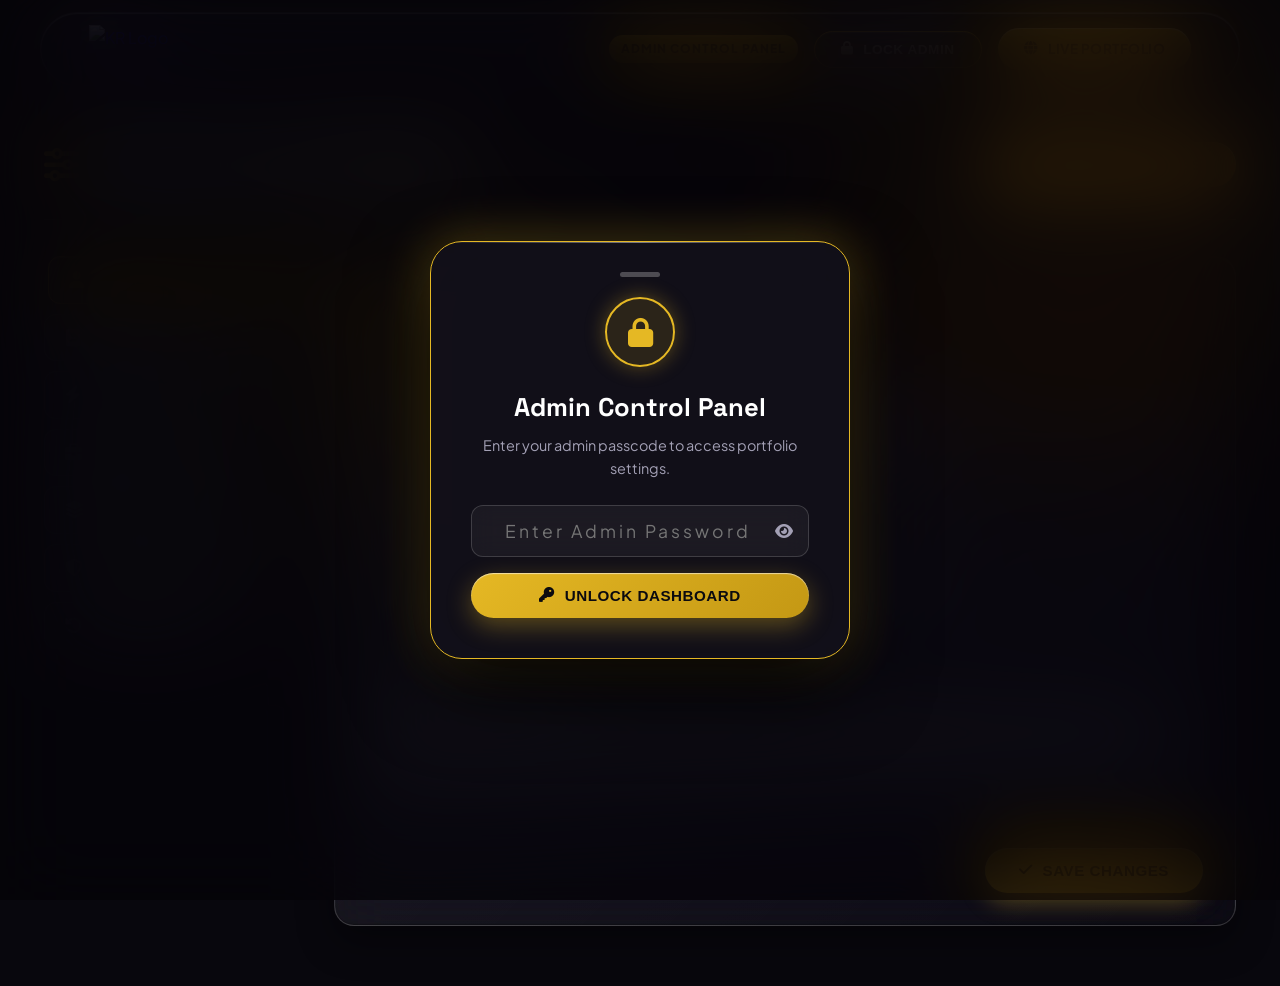
==== admin.html @ 5e641eec "Add files via upload" ====
<!DOCTYPE html>
<html lang="en">
<head>
    <meta charset="UTF-8">
    <meta name="viewport" content="width=device-width, initial-scale=1.0">
    <title>Admin Dashboard | Karthick Raja Portfolio Control Panel</title>
    
    <!-- Google Fonts -->
    <link rel="preconnect" href="https://fonts.googleapis.com">
    <link rel="preconnect" href="https://fonts.gstatic.com" crossorigin>
    <link href="https://fonts.googleapis.com/css2?family=Plus+Jakarta+Sans:wght@300;400;500;600;700;800&family=Space+Grotesk:wght@500;700&display=swap" rel="stylesheet">
    
    <!-- FontAwesome Icons -->
    <link rel="stylesheet" href="https://cdnjs.cloudflare.com/ajax/libs/font-awesome/6.5.1/css/all.min.css">
    
    <!-- Custom CSS -->
    <link rel="stylesheet" href="styles.css">
    <style>
        /* Admin Specific Styling Extensions */
        .admin-body {
            background-color: #08070d;
            padding-top: 100px;
            padding-bottom: 60px;
        }

        .admin-header {
            display: flex;
            align-items: center;
            justify-content: space-between;
            margin-bottom: 36px;
            padding-bottom: 20px;
            border-bottom: var(--glass-border);
        }

        .admin-title-box {
            display: flex;
            align-items: center;
            gap: 16px;
        }

        .admin-badge {
            background: var(--gold-primary);
            color: var(--text-dark);
            font-weight: 800;
            padding: 4px 12px;
            border-radius: var(--radius-pill);
            font-size: 0.75rem;
            letter-spacing: 1px;
        }

        .admin-layout {
            display: grid;
            grid-template-columns: 260px 1fr;
            gap: 30px;
        }

        /* Sidebar Navigation Tabs */
        .admin-tabs {
            display: flex;
            flex-direction: column;
            gap: 10px;
        }

        .tab-btn {
            display: flex;
            align-items: center;
            gap: 14px;
            padding: 14px 20px;
            background: rgba(255, 255, 255, 0.03);
            border: var(--glass-border);
            border-radius: var(--radius-sm);
            color: var(--text-muted);
            font-weight: 600;
            font-size: 0.95rem;
            cursor: pointer;
            text-align: left;
            transition: var(--spring-transition);
        }

        .tab-btn:hover, .tab-btn.active {
            background: rgba(229, 184, 36, 0.15);
            color: var(--gold-primary);
            border-color: var(--gold-primary);
            transform: translateX(4px);
            box-shadow: inset 0 1px 1px rgba(255, 255, 255, 0.3);
        }

        .tab-btn i {
            font-size: 1.1rem;
            width: 20px;
        }

        /* Content Panel Forms */
        .tab-content {
            display: none;
            padding: 32px;
        }

        .tab-content.active {
            display: block;
            animation: fadeIn 0.4s ease;
        }

        @keyframes fadeIn {
            from { opacity: 0; transform: translateY(10px); }
            to { opacity: 1; transform: translateY(0); }
        }

        .panel-heading {
            font-family: var(--font-heading);
            font-size: 1.5rem;
            font-weight: 800;
            margin-bottom: 24px;
            color: #fff;
            display: flex;
            align-items: center;
            gap: 12px;
            padding-bottom: 12px;
            border-bottom: 1px solid rgba(255, 255, 255, 0.08);
        }

        .form-row {
            display: grid;
            grid-template-columns: repeat(2, 1fr);
            gap: 20px;
            margin-bottom: 20px;
        }

        .form-row.single {
            grid-template-columns: 1fr;
        }

        .admin-save-bar {
            margin-top: 30px;
            padding-top: 20px;
            border-top: 1px solid rgba(255, 255, 255, 0.08);
            display: flex;
            justify-content: flex-end;
            gap: 16px;
        }

        .toast-notify {
            position: fixed;
            bottom: 30px;
            right: 30px;
            background: var(--gold-primary);
            color: var(--text-dark);
            font-weight: 800;
            padding: 16px 28px;
            border-radius: var(--radius-pill);
            box-shadow: 0 10px 30px rgba(229, 184, 36, 0.5);
            display: flex;
            align-items: center;
            gap: 10px;
            transform: translateY(100px);
            opacity: 0;
            transition: var(--spring-transition);
            z-index: 3000;
        }

        .toast-notify.show {
            transform: translateY(0);
            opacity: 1;
        }

        /* Project / Skill Item Rows */
        .item-card {
            background: rgba(255, 255, 255, 0.02);
            border: 1px solid rgba(255, 255, 255, 0.08);
            border-radius: var(--radius-sm);
            padding: 20px;
            margin-bottom: 16px;
            position: relative;
        }

        .item-delete-btn {
            position: absolute;
            top: 16px;
            right: 16px;
            background: rgba(239, 68, 68, 0.15);
            color: #ef4444;
            border: 1px solid #ef4444;
            border-radius: 50%;
            width: 32px;
            height: 32px;
            cursor: pointer;
            display: flex;
            align-items: center;
            justify-content: center;
            transition: var(--smooth-transition);
        }

        .item-delete-btn:hover {
            background: #ef4444;
            color: #fff;
        }
    </style>
</head>
<body class="admin-body">

    <!-- Password Lock Screen Overlay -->
    <div class="modal-overlay active" id="admin-lock-overlay" style="z-index: 9999; backdrop-filter: blur(40px) saturate(220%);">
        <div class="modal-card glass-card" style="max-width: 420px; text-align: center; border: 1.5px solid var(--gold-primary); box-shadow: 0 30px 80px rgba(0,0,0,0.9), 0 0 50px var(--gold-glow);">
            <div class="ios-modal-handle"></div>
            <div style="width: 70px; height: 70px; background: rgba(229, 184, 36, 0.12); border: 2px solid var(--gold-primary); border-radius: 50%; display: flex; align-items: center; justify-content: center; margin: 0 auto 20px; color: var(--gold-primary); font-size: 1.8rem; box-shadow: 0 0 20px var(--gold-glow);">
                <i class="fa-solid fa-lock"></i>
            </div>
            <h2 style="font-family: var(--font-heading); font-size: 1.6rem; font-weight: 800; color: #fff; margin-bottom: 6px;">Admin Control Panel</h2>
            <p style="color: var(--text-muted); font-size: 0.9rem; margin-bottom: 24px;">Enter your admin passcode to access portfolio settings.</p>
            
            <form onsubmit="handleAdminLogin(event)" style="display: flex; flex-direction: column; gap: 16px;">
                <div class="form-group" style="position: relative;">
                    <input type="password" id="admin-pass-input" required placeholder="Enter Admin Password" style="padding-right: 45px; text-align: center; letter-spacing: 3px; font-size: 1.1rem;">
                    <i class="fa-solid fa-eye" id="toggle-pass-eye" onclick="togglePassVisibility()" style="position: absolute; right: 16px; top: 50%; transform: translateY(-50%); color: var(--text-muted); cursor: pointer;"></i>
                </div>
                <button type="submit" class="btn btn-gold btn-full"><i class="fa-solid fa-key"></i> Unlock Dashboard</button>
            </form>
            <div id="login-error-msg" style="color: #ef4444; font-size: 0.85rem; font-weight: 700; margin-top: 14px; display: none;">
                <i class="fa-solid fa-triangle-exclamation"></i> Incorrect password. Authentication failed.
            </div>
        </div>
    </div>

    <!-- Fluid Background -->
    <div class="liquid-bg">
        <div class="liquid-blob blob-1"></div>
        <div class="liquid-blob blob-gold"></div>
    </div>

    <!-- Admin Top Navbar -->
    <header class="navbar" style="top: 12px;">
        <div class="container nav-container">
            <a href="index.html" class="brand-logo">
                <img src="assets/logo.png" alt="KR Logo" class="brand-logo-img">
            </a>
            <div style="display:flex; gap:16px; align-items:center;">
                <span class="admin-badge">ADMIN CONTROL PANEL</span>
                <button class="btn btn-outline btn-header" onclick="lockAdminSession()"><i class="fa-solid fa-lock"></i> Lock Admin</button>
                <a href="index.html" class="btn btn-gold btn-header"><i class="fa-solid fa-globe"></i> Live Portfolio</a>
            </div>
        </div>
    </header>

    <div class="container" style="margin-top: 30px;">
        <div class="admin-header">
            <div class="admin-title-box">
                <i class="fa-solid fa-sliders text-gold" style="font-size: 2.2rem;"></i>
                <div>
                    <h1 style="font-family:var(--font-heading); font-size:1.8rem; font-weight:800;">Portfolio Content Manager</h1>
                    <p style="color:var(--text-muted); font-size:0.9rem;">Update your name, bio, contact, skills, portfolio projects, and security passcode.</p>
                </div>
            </div>
            <button class="btn btn-gold" onclick="saveAllAdminData()"><i class="fa-solid fa-floppy-disk"></i> Save All Changes</button>
        </div>

        <div class="admin-layout">
            <!-- Sidebar Navigation Tabs -->
            <div class="admin-tabs">
                <button class="tab-btn active" onclick="switchTab('tab-hero')"><i class="fa-solid fa-user"></i> Hero & Bio</button>
                <button class="tab-btn" onclick="switchTab('tab-contact')"><i class="fa-solid fa-address-book"></i> Contact & Socials</button>
                <button class="tab-btn" onclick="switchTab('tab-skills')"><i class="fa-solid fa-bolt"></i> Skills & Tools</button>
                <button class="tab-btn" onclick="switchTab('tab-projects')"><i class="fa-solid fa-briefcase"></i> Portfolio Projects</button>
                <button class="tab-btn" onclick="switchTab('tab-services')"><i class="fa-solid fa-layer-group"></i> Services & Reviews</button>
                <button class="tab-btn" onclick="switchTab('tab-security')"><i class="fa-solid fa-shield-halved"></i> Password & Security</button>
                <button class="tab-btn" onclick="resetToDefaults()"><i class="fa-solid fa-rotate-left"></i> Reset Defaults</button>
            </div>

            <!-- Main Form Panels -->
            <div class="admin-panels">
                
                <!-- TAB 1: HERO & BIO -->
                <div class="tab-content glass-card active" id="tab-hero">
                    <h2 class="panel-heading"><i class="fa-solid fa-user text-gold"></i> Hero Section & Profile Bio</h2>
                    
                    <div class="form-row">
                        <div class="form-group">
                            <label>Greeting Text</label>
                            <input type="text" id="admin-greeting" value="Hi I am">
                        </div>
                        <div class="form-group">
                            <label>Full Name</label>
                            <input type="text" id="admin-name" value="KARTHICK RAJA">
                        </div>
                    </div>

                    <div class="form-row">
                        <div class="form-group">
                            <label>Professional Subtitle / Role</label>
                            <input type="text" id="admin-role" value="UI & GRAPHIC DESIGNER">
                        </div>
                        <div class="form-group">
                            <label>Years of Experience</label>
                            <input type="number" id="admin-exp" value="5">
                        </div>
                    </div>

                    <div class="form-row">
                        <div class="form-group">
                            <label>Projects Completed</label>
                            <input type="number" id="admin-projects-count" value="20">
                        </div>
                        <div class="form-group">
                            <label>Happy Clients Count</label>
                            <input type="number" id="admin-clients-count" value="30">
                        </div>
                    </div>

                    <div class="form-row single">
                        <div class="form-group">
                            <label>Profile Bio / About Summary</label>
                            <textarea id="admin-bio" rows="4">UX designers are responsible for the overall user experience of a website or app. As a UI/UX designer, my job involves understanding the needs of both the business and the user and finding a balance between the two. I work closely with development teams to ensure designs are implemented correctly.</textarea>
                        </div>
                    </div>

                    <div class="admin-save-bar">
                        <button class="btn btn-gold" onclick="saveAllAdminData()"><i class="fa-solid fa-check"></i> Save Changes</button>
                    </div>
                </div>

                <!-- TAB 2: CONTACT & SOCIALS -->
                <div class="tab-content glass-card" id="tab-contact">
                    <h2 class="panel-heading"><i class="fa-solid fa-address-book text-gold"></i> Contact Details & Social Links</h2>
                    
                    <div class="form-row">
                        <div class="form-group">
                            <label>Phone Number</label>
                            <input type="text" id="admin-phone" value="+91 9994667382">
                        </div>
                        <div class="form-group">
                            <label>Email Address</label>
                            <input type="email" id="admin-email" value="karthick.designer8@gmail.com">
                        </div>
                    </div>

                    <div class="form-row single">
                        <div class="form-group">
                            <label>Address & Location</label>
                            <input type="text" id="admin-address" value="6/22 Sindhu Nagar, Kuniyamuthur, Coimbatore">
                        </div>
                    </div>

                    <div class="form-row">
                        <div class="form-group">
                            <label>Behance Portfolio URL</label>
                            <input type="text" id="admin-behance" value="https://www.behance.net/skarthickr672d">
                        </div>
                        <div class="form-group">
                            <label>LinkedIn URL</label>
                            <input type="text" id="admin-linkedin" value="https://linkedin.com">
                        </div>
                    </div>

                    <div class="form-row">
                        <div class="form-group">
                            <label>Instagram URL</label>
                            <input type="text" id="admin-instagram" value="https://instagram.com">
                        </div>
                        <div class="form-group">
                            <label>Dribbble URL</label>
                            <input type="text" id="admin-dribbble" value="https://dribbble.com">
                        </div>
                    </div>

                    <div class="admin-save-bar">
                        <button class="btn btn-gold" onclick="saveAllAdminData()"><i class="fa-solid fa-check"></i> Save Changes</button>
                    </div>
                </div>

                <!-- TAB 3: SKILLS & TOOLS -->
                <div class="tab-content glass-card" id="tab-skills">
                    <h2 class="panel-heading"><i class="fa-solid fa-bolt text-gold"></i> Design Tools & Skill Ratings</h2>
                    
                    <div id="skills-list-container">
                        <!-- Dynamically populated skills -->
                    </div>

                    <button class="btn btn-outline" onclick="addSkillItem()"><i class="fa-solid fa-plus"></i> Add New Skill</button>

                    <div class="admin-save-bar">
                        <button class="btn btn-gold" onclick="saveAllAdminData()"><i class="fa-solid fa-check"></i> Save Changes</button>
                    </div>
                </div>

                <!-- TAB 4: PORTFOLIO PROJECTS -->
                <div class="tab-content glass-card" id="tab-projects">
                    <h2 class="panel-heading"><i class="fa-solid fa-briefcase text-gold"></i> Portfolio Showcase Projects</h2>
                    
                    <div id="projects-list-container">
                        <!-- Dynamically populated projects -->
                    </div>

                    <button class="btn btn-outline" onclick="addProjectItem()"><i class="fa-solid fa-plus"></i> Add New Project</button>

                    <div class="admin-save-bar">
                        <button class="btn btn-gold" onclick="saveAllAdminData()"><i class="fa-solid fa-check"></i> Save Changes</button>
                    </div>
                </div>

                <!-- TAB 5: SERVICES & REVIEWS -->
                <div class="tab-content glass-card" id="tab-services">
                    <h2 class="panel-heading"><i class="fa-solid fa-layer-group text-gold"></i> Services & Client Testimonials</h2>
                    
                    <h3 style="font-family:var(--font-heading); font-size:1.1rem; color:var(--gold-primary); margin-bottom:16px;">Core Services Offered</h3>
                    <div id="services-list-container">
                        <!-- Dynamically populated services -->
                    </div>

                    <div class="admin-save-bar">
                        <button class="btn btn-gold" onclick="saveAllAdminData()"><i class="fa-solid fa-check"></i> Save Changes</button>
                    </div>
                </div>

                <!-- TAB 6: SECURITY & PASSWORD -->
                <div class="tab-content glass-card" id="tab-security">
                    <h2 class="panel-heading"><i class="fa-solid fa-shield-halved text-gold"></i> Change Admin Password</h2>
                    
                    <div class="form-row">
                        <div class="form-group">
                            <label>Current Password</label>
                            <input type="password" id="change-pass-current" placeholder="Current Password">
                        </div>
                        <div class="form-group">
                            <label>New Admin Password</label>
                            <input type="password" id="change-pass-new" placeholder="Enter New Password">
                        </div>
                    </div>

                    <div class="form-row single">
                        <div class="form-group">
                            <label>Confirm New Password</label>
                            <input type="password" id="change-pass-confirm" placeholder="Confirm New Password">
                        </div>
                    </div>

                    <div class="admin-save-bar">
                        <button class="btn btn-gold" onclick="handlePasswordChange()"><i class="fa-solid fa-key"></i> Update Admin Password</button>
                    </div>
                </div>

            </div>
        </div>
    </div>

    <!-- Save Notification Toast -->
    <div class="toast-notify" id="toast">
        <i class="fa-solid fa-circle-check" style="font-size:1.3rem;"></i>
        <span id="toast-text">Portfolio updated successfully!</span>
    </div>

    <!-- Admin JavaScript Logic -->
    <script src="script.js"></script>
    <script>
        // SHA-256 Hash of default password "karthickraja@123"
        const DEFAULT_PASS_HASH = '76b32983ebc5779bb890b12edc0e465624405911c3b36e2e69940e99e1fd6286';

        document.addEventListener('DOMContentLoaded', () => {
            checkAdminAuth();
            loadAdminValues();
        });

        /* SHA-256 Cryptographic Hash Helper */
        async function sha256(message) {
            const msgBuffer = new TextEncoder().encode(message);
            const hashBuffer = await crypto.subtle.digest('SHA-256', msgBuffer);
            const hashArray = Array.from(new Uint8Array(hashBuffer));
            return hashArray.map(b => b.toString(16).padStart(2, '0')).join('');
        }

        /* Password Auth Session Handler */
        function checkAdminAuth() {
            const isAuth = sessionStorage.getItem('admin_authenticated');
            const overlay = document.getElementById('admin-lock-overlay');
            if (isAuth === 'true') {
                overlay.style.display = 'none';
                overlay.classList.remove('active');
            } else {
                overlay.style.display = 'flex';
                overlay.classList.add('active');
            }
        }

        async function handleAdminLogin(event) {
            event.preventDefault();
            const inputPass = document.getElementById('admin-pass-input').value;
            const inputHash = await sha256(inputPass);
            const savedHash = localStorage.getItem('karthick_admin_password_hash') || DEFAULT_PASS_HASH;
            const errorMsg = document.getElementById('login-error-msg');

            if (inputHash === savedHash) {
                sessionStorage.setItem('admin_authenticated', 'true');
                errorMsg.style.display = 'none';
                checkAdminAuth();
                showToast('Welcome Karthick! Encrypted Admin Control Unlocked.');
            } else {
                errorMsg.style.display = 'block';
                const card = document.querySelector('#admin-lock-overlay .modal-card');
                card.style.animation = 'shake 0.4s ease';
                setTimeout(() => card.style.animation = '', 400);
            }
        }

        function togglePassVisibility() {
            const passInput = document.getElementById('admin-pass-input');
            const eyeIcon = document.getElementById('toggle-pass-eye');
            if (passInput.type === 'password') {
                passInput.type = 'text';
                eyeIcon.className = 'fa-solid fa-eye-slash';
            } else {
                passInput.type = 'password';
                eyeIcon.className = 'fa-solid fa-eye';
            }
        }

        function lockAdminSession() {
            sessionStorage.removeItem('admin_authenticated');
            document.getElementById('admin-pass-input').value = '';
            checkAdminAuth();
            showToast('Admin Panel locked.');
        }

        async function handlePasswordChange() {
            const current = document.getElementById('change-pass-current').value;
            const newPass = document.getElementById('change-pass-new').value;
            const confirmPass = document.getElementById('change-pass-confirm').value;

            const currentHash = await sha256(current);
            const savedHash = localStorage.getItem('karthick_admin_password_hash') || DEFAULT_PASS_HASH;

            if (currentHash !== savedHash) {
                alert('Current password is incorrect.');
                return;
            }
            if (newPass.length < 4) {
                alert('New password must be at least 4 characters long.');
                return;
            }
            if (newPass !== confirmPass) {
                alert('New password and confirmation do not match.');
                return;
            }

            const newHash = await sha256(newPass);
            localStorage.setItem('karthick_admin_password_hash', newHash);
            document.getElementById('change-pass-current').value = '';
            document.getElementById('change-pass-new').value = '';
            document.getElementById('change-pass-confirm').value = '';
            showToast('Admin password updated and encrypted with SHA-256!');
        }

        /* Tab Switcher */
        function switchTab(tabId) {
            document.querySelectorAll('.tab-btn').forEach(btn => btn.classList.remove('active'));
            document.querySelectorAll('.tab-content').forEach(panel => panel.classList.remove('active'));

            event.currentTarget.classList.add('active');
            document.getElementById(tabId).classList.add('active');
        }

        /* Initial Admin Data Loading */
        function loadAdminValues() {
            const data = getPortfolioData();

            // Hero
            document.getElementById('admin-greeting').value = data.hero.greeting;
            document.getElementById('admin-name').value = data.hero.name;
            document.getElementById('admin-role').value = data.hero.role;
            document.getElementById('admin-exp').value = data.hero.exp;
            document.getElementById('admin-projects-count').value = data.hero.projectsCount;
            document.getElementById('admin-clients-count').value = data.hero.clientsCount;
            document.getElementById('admin-bio').value = data.hero.bio;

            // Contact
            document.getElementById('admin-phone').value = data.contact.phone;
            document.getElementById('admin-email').value = data.contact.email;
            document.getElementById('admin-address').value = data.contact.address;
            document.getElementById('admin-behance').value = data.contact.behance;
            document.getElementById('admin-linkedin').value = data.contact.linkedin;
            document.getElementById('admin-instagram').value = data.contact.instagram;
            document.getElementById('admin-dribbble').value = data.contact.dribbble;

            // Render Skills
            renderSkillsList(data.skills);

            // Render Projects
            renderProjectsList(data.projects);

            // Render Services
            renderServicesList(data.services);
        }

        /* Render Skills in Admin Panel */
        function renderSkillsList(skills) {
            const container = document.getElementById('skills-list-container');
            container.innerHTML = '';
            skills.forEach((skill, index) => {
                const item = document.createElement('div');
                item.className = 'item-card';
                item.innerHTML = `
                    <button class="item-delete-btn" onclick="removeSkill(${index})"><i class="fa-solid fa-trash"></i></button>
                    <div class="form-row">
                        <div class="form-group">
                            <label>Skill / Tool Name</label>
                            <input type="text" class="skill-name-input" value="${skill.name}">
                        </div>
                        <div class="form-group">
                            <label>Proficiency Percentage (%)</label>
                            <input type="number" min="1" max="100" class="skill-pct-input" value="${skill.percentage}">
                        </div>
                    </div>
                `;
                container.appendChild(item);
            });
        }

        function addSkillItem() {
            const container = document.getElementById('skills-list-container');
            const item = document.createElement('div');
            item.className = 'item-card';
            item.innerHTML = `
                <button class="item-delete-btn" onclick="this.parentElement.remove()"><i class="fa-solid fa-trash"></i></button>
                <div class="form-row">
                    <div class="form-group">
                        <label>Skill / Tool Name</label>
                        <input type="text" class="skill-name-input" placeholder="e.g. Figma / UI Prototyping">
                    </div>
                    <div class="form-group">
                        <label>Proficiency Percentage (%)</label>
                        <input type="number" min="1" max="100" class="skill-pct-input" value="85">
                    </div>
                </div>
            `;
            container.appendChild(item);
        }

        function removeSkill(index) {
            const data = getPortfolioData();
            data.skills.splice(index, 1);
            savePortfolioData(data);
            renderSkillsList(data.skills);
        }

        /* Render Projects in Admin Panel */
        function renderProjectsList(projects) {
            const container = document.getElementById('projects-list-container');
            container.innerHTML = '';
            projects.forEach((proj, index) => {
                const item = document.createElement('div');
                item.className = 'item-card';
                item.innerHTML = `
                    <button class="item-delete-btn" onclick="removeProject(${index})"><i class="fa-solid fa-trash"></i></button>
                    <div class="form-row">
                        <div class="form-group">
                            <label>Project Title</label>
                            <input type="text" class="proj-title-input" value="${proj.title}">
                        </div>
                        <div class="form-group">
                            <label>Category Tag (uiux, mobile, saas, web)</label>
                            <input type="text" class="proj-cat-input" value="${proj.category}">
                        </div>
                    </div>
                    <div class="form-row single">
                        <div class="form-group">
                            <label>Description / Case Study Summary</label>
                            <textarea class="proj-desc-input" rows="2">${proj.description}</textarea>
                        </div>
                    </div>
                `;
                container.appendChild(item);
            });
        }

        function addProjectItem() {
            const container = document.getElementById('projects-list-container');
            const item = document.createElement('div');
            item.className = 'item-card';
            item.innerHTML = `
                <button class="item-delete-btn" onclick="this.parentElement.remove()"><i class="fa-solid fa-trash"></i></button>
                <div class="form-row">
                    <div class="form-group">
                        <label>Project Title</label>
                        <input type="text" class="proj-title-input" placeholder="New Project Title">
                    </div>
                    <div class="form-group">
                        <label>Category Tag (uiux, mobile, saas, web)</label>
                        <input type="text" class="proj-cat-input" placeholder="uiux mobile">
                    </div>
                </div>
                <div class="form-row single">
                    <div class="form-group">
                        <label>Description / Case Study Summary</label>
                        <textarea class="proj-desc-input" rows="2" placeholder="Short case study description..."></textarea>
                    </div>
                </div>
            `;
            container.appendChild(item);
        }

        function removeProject(index) {
            const data = getPortfolioData();
            data.projects.splice(index, 1);
            savePortfolioData(data);
            renderProjectsList(data.projects);
        }

        /* Render Services in Admin Panel */
        function renderServicesList(services) {
            const container = document.getElementById('services-list-container');
            container.innerHTML = '';
            services.forEach((srv, index) => {
                const item = document.createElement('div');
                item.className = 'item-card';
                item.innerHTML = `
                    <div class="form-row">
                        <div class="form-group">
                            <label>Service Title</label>
                            <input type="text" class="srv-title-input" value="${srv.title}">
                        </div>
                    </div>
                    <div class="form-row single">
                        <div class="form-group">
                            <label>Service Description</label>
                            <textarea class="srv-desc-input" rows="2">${srv.description}</textarea>
                        </div>
                    </div>
                `;
                container.appendChild(item);
            });
        }

        /* Save All Admin Form Data */
        function saveAllAdminData() {
            const data = getPortfolioData();

            // Hero
            data.hero.greeting = document.getElementById('admin-greeting').value;
            data.hero.name = document.getElementById('admin-name').value;
            data.hero.role = document.getElementById('admin-role').value;
            data.hero.exp = document.getElementById('admin-exp').value;
            data.hero.projectsCount = document.getElementById('admin-projects-count').value;
            data.hero.clientsCount = document.getElementById('admin-clients-count').value;
            data.hero.bio = document.getElementById('admin-bio').value;

            // Contact
            data.contact.phone = document.getElementById('admin-phone').value;
            data.contact.email = document.getElementById('admin-email').value;
            data.contact.address = document.getElementById('admin-address').value;
            data.contact.behance = document.getElementById('admin-behance').value;
            data.contact.linkedin = document.getElementById('admin-linkedin').value;
            data.contact.instagram = document.getElementById('admin-instagram').value;
            data.contact.dribbble = document.getElementById('admin-dribbble').value;

            // Collect Skills
            const newSkills = [];
            document.querySelectorAll('#skills-list-container .item-card').forEach(card => {
                const name = card.querySelector('.skill-name-input').value;
                const pct = card.querySelector('.skill-pct-input').value;
                if (name.trim() !== '') {
                    newSkills.push({ name: name, percentage: pct });
                }
            });
            if (newSkills.length > 0) data.skills = newSkills;

            // Collect Projects
            const newProjects = [];
            document.querySelectorAll('#projects-list-container .item-card').forEach(card => {
                const title = card.querySelector('.proj-title-input').value;
                const cat = card.querySelector('.proj-cat-input').value;
                const desc = card.querySelector('.proj-desc-input').value;
                if (title.trim() !== '') {
                    newProjects.push({ title: title, category: cat, description: desc });
                }
            });
            if (newProjects.length > 0) data.projects = newProjects;

            // Collect Services
            const newServices = [];
            document.querySelectorAll('#services-list-container .item-card').forEach(card => {
                const title = card.querySelector('.srv-title-input').value;
                const desc = card.querySelector('.srv-desc-input').value;
                if (title.trim() !== '') {
                    newServices.push({ title: title, description: desc });
                }
            });
            if (newServices.length > 0) data.services = newServices;

            // Save to localStorage
            savePortfolioData(data);

            // Show Toast Notification
            showToast('Portfolio changes saved successfully!');
        }

        function resetToDefaults() {
            if (confirm('Reset all custom admin settings back to original defaults?')) {
                localStorage.removeItem('karthick_portfolio_data');
                loadAdminValues();
                showToast('Reset to original portfolio defaults!');
            }
        }

        function showToast(message) {
            const toast = document.getElementById('toast');
            document.getElementById('toast-text').textContent = message;
            toast.classList.add('show');
            setTimeout(() => {
                toast.classList.remove('show');
            }, 3000);
        }
    </script>
</body>
</html>
---- styles.css ----
/* ==========================================================================
   KARTHICK RAJA PORTFOLIO - IOS LIQUID GLASS UI DESIGN SYSTEM
   ========================================================================== */

:root {
    --bg-dark: #0b0a10;
    
    /* Liquid Glass Materials */
    --liquid-glass-bg: linear-gradient(135deg, rgba(255, 255, 255, 0.09) 0%, rgba(255, 255, 255, 0.02) 100%);
    --liquid-glass-hover: linear-gradient(135deg, rgba(255, 255, 255, 0.14) 0%, rgba(255, 255, 255, 0.04) 100%);
    --navbar-glass: rgba(18, 16, 26, 0.72);
    
    --gold-primary: #E5B824;
    --gold-hover: #F8CB35;
    --gold-dark: #C49814;
    --gold-glow: rgba(229, 184, 36, 0.35);
    --gold-specular: rgba(255, 226, 120, 0.6);
    
    --text-main: #FFFFFF;
    --text-muted: #A3A0B5;
    --text-dark: #0B0A0F;
    
    --glass-border: 1px solid rgba(255, 255, 255, 0.16);
    --glass-border-gold: 1px solid rgba(229, 184, 36, 0.45);
    
    --font-heading: 'Space Grotesk', 'Plus Jakarta Sans', -apple-system, BlinkMacSystemFont, sans-serif;
    --font-body: 'Plus Jakarta Sans', -apple-system, BlinkMacSystemFont, sans-serif;
    
    --radius-sm: 12px;
    --radius-md: 20px;
    --radius-lg: 32px;
    --radius-pill: 9999px;
    
    --spring-transition: all 0.4s cubic-bezier(0.175, 0.885, 0.32, 1.275);
    --smooth-transition: all 0.3s ease;
}

/* Reset & Base Styles */
*, *::before, *::after {
    box-sizing: border-box;
    margin: 0;
    padding: 0;
}

html {
    scroll-behavior: smooth;
    font-size: 16px;
}

body {
    background-color: var(--bg-dark);
    color: var(--text-main);
    font-family: var(--font-body);
    line-height: 1.6;
    overflow-x: hidden;
    position: relative;
    -webkit-font-smoothing: antialiased;
}

.container {
    width: 100%;
    max-width: 1240px;
    margin: 0 auto;
    padding: 0 24px;
}

/* ==========================================================================
   IOS ULTRA-FLUID LIQUID GLASS BACKGROUND BLOBS & CURSOR SPOTLIGHT
   ========================================================================== */
.liquid-cursor-glow {
    position: fixed;
    top: 0;
    left: 0;
    width: 480px;
    height: 480px;
    margin-top: -240px;
    margin-left: -240px;
    background: radial-gradient(circle, rgba(229, 184, 36, 0.24) 0%, rgba(229, 184, 36, 0.06) 40%, rgba(0, 0, 0, 0) 70%);
    border-radius: 50%;
    pointer-events: none;
    z-index: 0;
    filter: blur(55px);
    transition: transform 0.12s cubic-bezier(0.2, 0.8, 0.2, 1);
    opacity: 0.9;
}

.liquid-bg {
    position: fixed;
    inset: 0;
    z-index: -1;
    overflow: hidden;
    pointer-events: none;
}

.liquid-blob {
    position: absolute;
    border-radius: 50%;
    filter: blur(95px);
    opacity: 0.75;
    will-change: transform, border-radius;
}

.blob-1 {
    width: 580px;
    height: 580px;
    top: -120px;
    right: -100px;
    background: radial-gradient(circle, rgba(229, 184, 36, 0.35) 0%, rgba(180, 100, 10, 0.12) 70%);
    animation: liquidFluid 16s ease-in-out infinite alternate;
}

.blob-2 {
    width: 680px;
    height: 680px;
    bottom: -100px;
    left: -200px;
    background: radial-gradient(circle, rgba(147, 51, 234, 0.28) 0%, rgba(79, 70, 229, 0.08) 70%);
    animation: liquidFluid 20s ease-in-out infinite alternate;
    animation-delay: -4s;
}

.blob-3 {
    width: 500px;
    height: 500px;
    top: 35%;
    right: 8%;
    background: radial-gradient(circle, rgba(6, 182, 212, 0.22) 0%, rgba(14, 116, 144, 0) 70%);
    animation: liquidFluid 18s ease-in-out infinite alternate;
    animation-delay: -8s;
}

.blob-4 {
    width: 420px;
    height: 420px;
    bottom: 20%;
    right: 30%;
    background: radial-gradient(circle, rgba(236, 72, 153, 0.2) 0%, rgba(168, 85, 247, 0) 70%);
    animation: liquidFluid 22s ease-in-out infinite alternate;
    animation-delay: -12s;
}

.blob-gold {
    width: 440px;
    height: 440px;
    top: 15%;
    left: 15%;
    background: radial-gradient(circle, rgba(229, 184, 36, 0.28) 0%, rgba(229, 184, 36, 0) 70%);
    animation: liquidFluid 14s ease-in-out infinite alternate;
}

.blob-gold-2 {
    width: 520px;
    height: 520px;
    bottom: 10%;
    right: -120px;
    background: radial-gradient(circle, rgba(245, 158, 11, 0.22) 0%, rgba(0, 0, 0, 0) 70%);
    animation: liquidFluid 24s ease-in-out infinite alternate;
}

@keyframes liquidFluid {
    0% {
        border-radius: 40% 60% 70% 30% / 40% 50% 60% 50%;
        transform: translate3d(0px, 0px, 0) rotate(0deg) scale(1);
    }
    25% {
        border-radius: 70% 30% 50% 50% / 30% 60% 40% 70%;
        transform: translate3d(70px, -50px, 0) rotate(90deg) scale(1.14);
    }
    50% {
        border-radius: 30% 70% 70% 30% / 50% 30% 70% 50%;
        transform: translate3d(-50px, 60px, 0) rotate(180deg) scale(0.9);
    }
    75% {
        border-radius: 60% 40% 30% 70% / 70% 50% 30% 60%;
        transform: translate3d(40px, 40px, 0) rotate(270deg) scale(1.1);
    }
    100% {
        border-radius: 40% 60% 70% 30% / 40% 50% 60% 50%;
        transform: translate3d(0px, 0px, 0) rotate(360deg) scale(1);
    }
}

/* ==========================================================================
   LIQUID GLASS MATERIAL UI (CARDS & SURFACES)
   ========================================================================== */
.glass-card {
    background: var(--liquid-glass-bg);
    backdrop-filter: blur(28px) saturate(200%);
    -webkit-backdrop-filter: blur(28px) saturate(200%);
    border: var(--glass-border);
    border-radius: var(--radius-md);
    box-shadow: 
        inset 0 1px 1px rgba(255, 255, 255, 0.3),
        inset 0 -1px 1px rgba(0, 0, 0, 0.25),
        0 16px 36px rgba(0, 0, 0, 0.4);
    transition: var(--spring-transition);
    position: relative;
    overflow: hidden;
}

/* Specular refraction highlights */
.glass-card::before {
    content: '';
    position: absolute;
    top: 0;
    left: 0;
    right: 0;
    height: 1px;
    background: linear-gradient(90deg, transparent, rgba(255, 255, 255, 0.45), transparent);
    pointer-events: none;
}

.glass-card:hover {
    background: var(--liquid-glass-hover);
    border: var(--glass-border-gold);
    transform: translateY(-6px) scale(1.015);
    box-shadow: 
        inset 0 1px 2px rgba(255, 255, 255, 0.5),
        0 20px 45px rgba(0, 0, 0, 0.5),
        0 0 25px var(--gold-glow);
}

/* Helpers */
.text-gold { color: var(--gold-primary); }
.text-center { text-align: center; }

/* ==========================================================================
   IOS LIQUID GLASS BUTTONS
   ========================================================================== */
.btn {
    position: relative;
    display: inline-flex;
    align-items: center;
    justify-content: center;
    gap: 10px;
    padding: 14px 34px;
    font-size: 0.95rem;
    font-weight: 700;
    letter-spacing: 0.5px;
    text-transform: uppercase;
    border-radius: var(--radius-pill);
    cursor: pointer;
    transition: var(--spring-transition);
    border: none;
    text-decoration: none;
    overflow: hidden;
    backdrop-filter: blur(16px);
}

/* Shimmer overlay effect on liquid glass buttons */
.btn::after {
    content: '';
    position: absolute;
    top: -50%;
    left: -60%;
    width: 50%;
    height: 200%;
    background: linear-gradient(90deg, transparent, rgba(255, 255, 255, 0.45), transparent);
    transform: rotate(25deg);
    transition: 0.7s ease;
}

.btn:hover::after {
    left: 130%;
}

.btn-gold {
    background: linear-gradient(135deg, var(--gold-primary) 0%, var(--gold-dark) 100%);
    color: var(--text-dark);
    box-shadow: 
        inset 0 1px 1px rgba(255, 255, 255, 0.6),
        0 8px 24px var(--gold-glow);
}

.btn-gold:hover {
    background: linear-gradient(135deg, var(--gold-hover) 0%, var(--gold-primary) 100%);
    transform: translateY(-3px) scale(1.03);
    box-shadow: 
        inset 0 1px 2px rgba(255, 255, 255, 0.8),
        0 14px 32px rgba(229, 184, 36, 0.5);
}

.btn-gold:active, .btn-outline:active {
    transform: scale(0.96);
}

.btn-outline {
    background: rgba(255, 255, 255, 0.05);
    border: 1.5px solid var(--gold-primary);
    color: var(--text-main);
    box-shadow: inset 0 1px 1px rgba(255, 255, 255, 0.2);
}

.btn-outline:hover {
    background: rgba(229, 184, 36, 0.15);
    color: var(--gold-primary);
    transform: translateY(-3px) scale(1.03);
    box-shadow: 0 10px 25px rgba(229, 184, 36, 0.3);
}

.btn-header {
    padding: 10px 26px;
    font-size: 0.85rem;
}

.btn-full {
    width: 100%;
}

/* ==========================================================================
   FLOATING IOS GLASS NAVBAR
   ========================================================================== */
.navbar {
    position: fixed;
    top: 16px;
    left: 50%;
    transform: translateX(-50%);
    width: calc(100% - 48px);
    max-width: 1200px;
    z-index: 1000;
    background: var(--navbar-glass);
    backdrop-filter: blur(30px) saturate(210%);
    -webkit-backdrop-filter: blur(30px) saturate(210%);
    border: 1px solid rgba(255, 255, 255, 0.18);
    border-radius: var(--radius-pill);
    padding: 12px 24px;
    box-shadow: 
        inset 0 1px 1px rgba(255, 255, 255, 0.35),
        0 15px 35px rgba(0, 0, 0, 0.4),
        0 0 25px rgba(229, 184, 36, 0.12);
    transition: var(--smooth-transition);
}

.nav-container {
    display: flex;
    align-items: center;
    justify-content: space-between;
}

.brand-logo {
    display: flex;
    align-items: center;
    text-decoration: none;
}

.brand-logo-img {
    height: 48px;
    width: auto;
    object-fit: contain;
    filter: drop-shadow(0 2px 10px rgba(229, 184, 36, 0.3));
    transition: var(--spring-transition);
}

.brand-logo:hover .brand-logo-img {
    transform: scale(1.05) rotate(-2deg);
}

/* Nav Links Pill */
.nav-menu {
    display: flex;
    align-items: center;
    gap: 32px;
    background: rgba(255, 255, 255, 0.04);
    padding: 6px 24px;
    border-radius: var(--radius-pill);
    border: 1px solid rgba(255, 255, 255, 0.08);
}

.nav-link {
    color: var(--text-muted);
    text-decoration: none;
    font-weight: 600;
    font-size: 0.88rem;
    letter-spacing: 0.8px;
    position: relative;
    padding: 6px 12px;
    border-radius: var(--radius-pill);
    transition: var(--smooth-transition);
}

.nav-link:hover,
.nav-link.active {
    color: var(--text-main);
    background: rgba(229, 184, 36, 0.18);
}

.nav-link.active {
    color: var(--gold-primary);
    box-shadow: inset 0 1px 1px rgba(255, 255, 255, 0.3);
}

.mobile-toggle {
    display: none;
    background: none;
    border: none;
    color: var(--text-main);
    font-size: 1.5rem;
    cursor: pointer;
}

/* ==========================================================================
   HERO SECTION
   ========================================================================== */
.hero-section {
    padding-top: 170px;
    padding-bottom: 90px;
    min-height: 100vh;
    display: flex;
    align-items: center;
}

.hero-container {
    display: grid;
    grid-template-columns: 1.1fr 0.9fr;
    gap: 60px;
    align-items: center;
}

.hero-content {
    display: flex;
    flex-direction: column;
}

.hero-greeting {
    font-size: 1.25rem;
    font-weight: 600;
    color: var(--text-muted);
    margin-bottom: 8px;
}

.hero-title {
    font-family: var(--font-heading);
    font-size: 3rem;
    font-weight: 800;
    letter-spacing: 1px;
    color: var(--text-main);
    margin-bottom: 4px;
}

.hero-subtitle {
    font-family: var(--font-heading);
    font-size: 4.2rem;
    font-weight: 800;
    color: var(--gold-primary);
    line-height: 1.1;
    margin-bottom: 24px;
    text-shadow: 0 0 30px var(--gold-glow);
}

/* Liquid Social Badges */
.social-links {
    display: flex;
    align-items: center;
    gap: 16px;
    margin-bottom: 32px;
}

.social-icon {
    width: 42px;
    height: 42px;
    background: rgba(255, 255, 255, 0.05);
    backdrop-filter: blur(16px);
    border: 1px solid var(--gold-primary);
    border-radius: var(--radius-pill);
    display: flex;
    align-items: center;
    justify-content: center;
    color: var(--gold-primary);
    text-decoration: none;
    font-size: 1.15rem;
    transition: var(--spring-transition);
    box-shadow: inset 0 1px 1px rgba(255, 255, 255, 0.3);
}

.social-icon:hover {
    background: var(--gold-primary);
    color: var(--text-dark);
    transform: translateY(-4px) scale(1.1);
    box-shadow: 0 8px 20px var(--gold-glow);
}

.hero-actions {
    display: flex;
    align-items: center;
    gap: 20px;
    margin-bottom: 48px;
}

/* Liquid Glass Stats Capsule Box */
.stats-box {
    background: var(--liquid-glass-bg);
    backdrop-filter: blur(30px) saturate(200%);
    border: 1.5px solid var(--gold-primary);
    border-radius: var(--radius-md);
    padding: 24px 36px;
    display: flex;
    align-items: center;
    justify-content: space-between;
    box-shadow: 
        inset 0 1px 2px rgba(255, 255, 255, 0.4),
        0 15px 35px rgba(0, 0, 0, 0.4),
        0 0 30px var(--gold-glow);
    transition: var(--spring-transition);
}

.stats-box:hover {
    transform: translateY(-3px);
    box-shadow: 
        inset 0 1px 3px rgba(255, 255, 255, 0.6),
        0 20px 45px rgba(0, 0, 0, 0.5),
        0 0 40px rgba(229, 184, 36, 0.4);
}

.stat-item {
    display: flex;
    flex-direction: column;
}

.stat-number-wrap {
    display: flex;
    align-items: center;
    gap: 2px;
}

.stat-number, .stat-plus {
    font-family: var(--font-heading);
    font-size: 2.3rem;
    font-weight: 800;
    color: var(--text-main);
    line-height: 1;
}

.stat-label {
    font-size: 0.9rem;
    font-weight: 600;
    color: var(--text-muted);
    margin-top: 6px;
}

.stat-divider {
    width: 1.5px;
    height: 50px;
    background: linear-gradient(180deg, transparent 0%, var(--gold-primary) 50%, transparent 100%);
}

/* Hero Right Image Glass Card */
.hero-image-wrapper {
    position: relative;
    display: flex;
    justify-content: center;
    align-items: flex-end;
}

.hero-portrait-card {
    position: relative;
    width: 100%;
    max-width: 440px;
    border-radius: 200px 200px 32px 32px;
    overflow: hidden;
    background: linear-gradient(180deg, rgba(255, 255, 255, 0.08) 0%, rgba(12, 11, 18, 0.95) 100%);
    backdrop-filter: blur(20px);
    box-shadow: 
        inset 0 1px 2px rgba(255, 255, 255, 0.4),
        0 25px 60px rgba(0, 0, 0, 0.7),
        0 0 35px var(--gold-glow);
    border: 1px solid rgba(229, 184, 36, 0.3);
    transition: var(--spring-transition);
}

.hero-portrait-card:hover {
    transform: translateY(-8px) scale(1.02);
    box-shadow: 
        inset 0 1px 3px rgba(255, 255, 255, 0.6),
        0 30px 70px rgba(0, 0, 0, 0.8),
        0 0 50px rgba(229, 184, 36, 0.5);
}

.portrait-halo {
    position: absolute;
    top: 15%;
    left: 50%;
    transform: translateX(-50%);
    width: 320px;
    height: 320px;
    background: radial-gradient(circle, rgba(229, 184, 36, 0.3) 0%, rgba(0,0,0,0) 70%);
    border-radius: 50%;
    z-index: 1;
}

.hero-portrait-img {
    width: 100%;
    height: auto;
    display: block;
    position: relative;
    z-index: 2;
    filter: contrast(1.05) brightness(1.02);
    transition: var(--spring-transition);
}

/* ==========================================================================
   SECTIONS & GRID CARDS
   ========================================================================== */
.section {
    padding: 100px 0;
}

.section-badge {
    display: inline-block;
    padding: 6px 16px;
    background: rgba(229, 184, 36, 0.12);
    border: 1px solid rgba(229, 184, 36, 0.3);
    border-radius: var(--radius-pill);
    font-size: 0.78rem;
    font-weight: 800;
    letter-spacing: 2px;
    color: var(--gold-primary);
    margin-bottom: 14px;
    text-transform: uppercase;
    backdrop-filter: blur(12px);
}

.section-title {
    font-family: var(--font-heading);
    font-size: 2.8rem;
    font-weight: 800;
    color: var(--text-main);
    margin-bottom: 12px;
}

.section-desc {
    color: var(--text-muted);
    font-size: 1.05rem;
    max-width: 620px;
    margin: 0 auto;
}

/* About Section */
.about-grid {
    display: grid;
    grid-template-columns: repeat(3, 1fr);
    gap: 30px;
    margin-bottom: 50px;
}

.about-card {
    padding: 38px 30px;
}

.about-icon {
    width: 60px;
    height: 60px;
    background: rgba(229, 184, 36, 0.12);
    border: 1.5px solid var(--gold-primary);
    border-radius: var(--radius-sm);
    display: flex;
    align-items: center;
    justify-content: center;
    color: var(--gold-primary);
    font-size: 1.6rem;
    margin-bottom: 22px;
    box-shadow: inset 0 1px 1px rgba(255, 255, 255, 0.4);
}

.about-card h3 {
    font-family: var(--font-heading);
    font-size: 1.35rem;
    font-weight: 700;
    margin-bottom: 12px;
}

.about-card p {
    color: var(--text-muted);
    font-size: 0.95rem;
}

/* Skills Wrapper */
.skills-wrapper {
    padding: 44px;
}

.skills-title {
    font-family: var(--font-heading);
    font-size: 1.5rem;
    font-weight: 700;
    margin-bottom: 32px;
    color: var(--gold-primary);
}

.skills-grid {
    display: grid;
    grid-template-columns: repeat(2, 1fr);
    gap: 26px 44px;
}

.skill-info {
    display: flex;
    justify-content: space-between;
    font-weight: 600;
    margin-bottom: 8px;
    font-size: 0.95rem;
}

.skill-bar {
    width: 100%;
    height: 10px;
    background: rgba(255, 255, 255, 0.08);
    border-radius: var(--radius-pill);
    overflow: hidden;
    border: 1px solid rgba(255, 255, 255, 0.05);
}

.skill-progress {
    height: 100%;
    background: linear-gradient(90deg, var(--gold-dark) 0%, var(--gold-primary) 100%);
    border-radius: var(--radius-pill);
    box-shadow: 0 0 12px var(--gold-glow);
}

/* Services Section */
.services-grid {
    display: grid;
    grid-template-columns: repeat(3, 1fr);
    gap: 30px;
}

.service-card {
    padding: 38px 30px;
    display: flex;
    flex-direction: column;
}

.service-icon-box {
    width: 62px;
    height: 62px;
    border-radius: var(--radius-sm);
    background: rgba(229, 184, 36, 0.12);
    border: 1.5px solid var(--gold-primary);
    display: flex;
    align-items: center;
    justify-content: center;
    font-size: 1.7rem;
    color: var(--gold-primary);
    margin-bottom: 24px;
    box-shadow: inset 0 1px 1px rgba(255, 255, 255, 0.4);
}

.service-card-title {
    font-family: var(--font-heading);
    font-size: 1.35rem;
    font-weight: 700;
    margin-bottom: 12px;
}

.service-card-desc {
    color: var(--text-muted);
    font-size: 0.95rem;
    margin-bottom: 24px;
    flex-grow: 1;
}

.service-link {
    background: none;
    border: none;
    color: var(--gold-primary);
    font-weight: 700;
    font-size: 0.9rem;
    cursor: pointer;
    display: flex;
    align-items: center;
    gap: 8px;
    padding: 0;
    transition: var(--smooth-transition);
}

.service-link:hover {
    gap: 14px;
    color: var(--text-main);
}

/* Portfolio Filters & Cards */
.portfolio-filter {
    display: flex;
    justify-content: center;
    gap: 12px;
    margin-bottom: 48px;
    flex-wrap: wrap;
}

.filter-btn {
    padding: 10px 24px;
    background: rgba(255, 255, 255, 0.05);
    backdrop-filter: blur(16px);
    border: var(--glass-border);
    border-radius: var(--radius-pill);
    color: var(--text-muted);
    font-weight: 600;
    font-size: 0.9rem;
    cursor: pointer;
    transition: var(--spring-transition);
}

.filter-btn:hover,
.filter-btn.active {
    background: var(--gold-primary);
    color: var(--text-dark);
    border-color: var(--gold-primary);
    box-shadow: 0 8px 20px var(--gold-glow);
    transform: translateY(-2px);
}

.portfolio-grid {
    display: grid;
    grid-template-columns: repeat(3, 1fr);
    gap: 30px;
}

.portfolio-card {
    overflow: hidden;
    display: flex;
    flex-direction: column;
}

.project-img-wrapper {
    position: relative;
    width: 100%;
    height: 240px;
    overflow: hidden;
}

.project-dummy-img {
    width: 100%;
    height: 100%;
    display: flex;
    flex-direction: column;
    align-items: center;
    justify-content: center;
    gap: 12px;
    transition: var(--smooth-transition);
}

.img-fintech { background: linear-gradient(135deg, #1e2638 0%, #0d121c 100%); }
.img-saas { background: linear-gradient(135deg, #2b1f3d 0%, #120b1e 100%); }
.img-health { background: linear-gradient(135deg, #18332d 0%, #091714 100%); }
.img-ecommerce { background: linear-gradient(135deg, #3d2c1f 0%, #1c120a 100%); }
.img-crypto { background: linear-gradient(135deg, #1a2a3a 0%, #0c1520 100%); }
.img-smart { background: linear-gradient(135deg, #331f28 0%, #170b11 100%); }

.project-icon {
    font-size: 3.2rem;
    color: var(--gold-primary);
}

.project-tag {
    font-size: 0.75rem;
    font-weight: 800;
    letter-spacing: 2px;
    color: var(--text-muted);
}

.project-overlay {
    position: absolute;
    inset: 0;
    background: rgba(11, 10, 16, 0.85);
    backdrop-filter: blur(12px);
    display: flex;
    align-items: center;
    justify-content: center;
    opacity: 0;
    transition: var(--smooth-transition);
}

.portfolio-card:hover .project-overlay {
    opacity: 1;
}

.portfolio-card:hover .project-dummy-img {
    transform: scale(1.08);
}

.project-btn {
    padding: 12px 26px;
    background: var(--gold-primary);
    color: var(--text-dark);
    border: none;
    border-radius: var(--radius-pill);
    font-weight: 700;
    font-size: 0.9rem;
    cursor: pointer;
    display: inline-flex;
    align-items: center;
    gap: 8px;
    transition: var(--spring-transition);
}

.project-btn:hover {
    background: var(--gold-hover);
    transform: scale(1.06);
}

.project-info {
    padding: 24px;
}

.project-category {
    font-size: 0.8rem;
    font-weight: 700;
    color: var(--gold-primary);
    text-transform: uppercase;
    letter-spacing: 0.5px;
}

.project-title {
    font-family: var(--font-heading);
    font-size: 1.2rem;
    font-weight: 700;
    margin-top: 6px;
}

/* Testimonials Section */
.testimonials-grid {
    display: grid;
    grid-template-columns: repeat(3, 1fr);
    gap: 30px;
}

.testimonial-card {
    padding: 34px 30px;
    display: flex;
    flex-direction: column;
}

.stars {
    color: var(--gold-primary);
    font-size: 1rem;
    margin-bottom: 18px;
    display: flex;
    gap: 4px;
}

.testimonial-text {
    font-size: 0.95rem;
    color: var(--text-muted);
    font-style: italic;
    margin-bottom: 24px;
    flex-grow: 1;
}

.client-info {
    display: flex;
    align-items: center;
    gap: 14px;
}

.client-avatar {
    width: 46px;
    height: 46px;
    border-radius: 50%;
    background: var(--gold-primary);
    color: var(--text-dark);
    font-weight: 800;
    display: flex;
    align-items: center;
    justify-content: center;
    font-size: 1rem;
    box-shadow: 0 4px 12px var(--gold-glow);
}

.client-name {
    font-family: var(--font-heading);
    font-size: 1rem;
    font-weight: 700;
}

.client-role {
    font-size: 0.8rem;
    color: var(--text-muted);
}

/* Contact Section */
.contact-wrapper {
    display: grid;
    grid-template-columns: 0.9fr 1.1fr;
    gap: 40px;
}

.contact-info {
    display: flex;
    flex-direction: column;
    gap: 20px;
}

.info-card {
    padding: 24px;
    display: flex;
    align-items: center;
    gap: 20px;
}

.info-icon {
    width: 52px;
    height: 52px;
    border-radius: var(--radius-sm);
    background: rgba(229, 184, 36, 0.12);
    border: 1.5px solid var(--gold-primary);
    display: flex;
    align-items: center;
    justify-content: center;
    color: var(--gold-primary);
    font-size: 1.35rem;
}

.info-card h4 {
    font-family: var(--font-heading);
    font-size: 1rem;
    font-weight: 700;
    margin-bottom: 2px;
}

.info-card a, .info-card p {
    color: var(--text-muted);
    text-decoration: none;
    font-size: 0.95rem;
    transition: var(--smooth-transition);
}

.info-card a:hover {
    color: var(--gold-primary);
}

.availability-badge {
    padding: 18px 24px;
    background: rgba(229, 184, 36, 0.08);
    border: 1px dashed var(--gold-primary);
    border-radius: var(--radius-md);
    display: flex;
    align-items: center;
    gap: 12px;
    font-weight: 600;
    font-size: 0.9rem;
    color: var(--gold-primary);
    backdrop-filter: blur(16px);
}

.status-dot {
    width: 10px;
    height: 10px;
    background-color: #22c55e;
    border-radius: 50%;
    box-shadow: 0 0 12px #22c55e;
    animation: pulse 2s infinite;
}

@keyframes shake {
    0%, 100% { transform: translateX(0); }
    20%, 60% { transform: translateX(-10px); }
    40%, 80% { transform: translateX(10px); }
}

.contact-form {
    padding: 40px;
    display: flex;
    flex-direction: column;
    gap: 20px;
}

.form-group {
    display: flex;
    flex-direction: column;
    gap: 8px;
}

.form-group label {
    font-size: 0.85rem;
    font-weight: 700;
    color: var(--text-main);
    letter-spacing: 0.5px;
}

.form-group input,
.form-group textarea,
.form-select {
    width: 100%;
    padding: 14px 20px;
    background: rgba(255, 255, 255, 0.04);
    border: var(--glass-border);
    border-radius: var(--radius-sm);
    color: var(--text-main);
    font-family: var(--font-body);
    font-size: 0.95rem;
    outline: none;
    backdrop-filter: blur(12px);
    transition: var(--smooth-transition);
}

.form-select option {
    background: #15141e;
    color: #fff;
}

.form-group input:focus,
.form-group textarea:focus,
.form-select:focus {
    border-color: var(--gold-primary);
    box-shadow: 0 0 15px var(--gold-glow);
    background: rgba(229, 184, 36, 0.04);
}

.form-alert {
    display: none;
    padding: 14px;
    border-radius: var(--radius-sm);
    font-weight: 600;
    font-size: 0.9rem;
    margin-top: 10px;
    text-align: center;
}

.form-alert.success {
    display: block;
    background: rgba(34, 197, 94, 0.15);
    border: 1px solid #22c55e;
    color: #4ade80;
}

/* Footer */
.footer {
    padding: 40px 0;
    border-top: var(--glass-border);
    background: #08070d;
}

.footer-container {
    display: flex;
    align-items: center;
    justify-content: space-between;
    flex-wrap: wrap;
    gap: 20px;
}

.footer-logo-img {
    height: 42px;
    width: auto;
    object-fit: contain;
}

.footer-copy {
    color: var(--text-muted);
    font-size: 0.85rem;
}

.footer-socials {
    display: flex;
    gap: 14px;
}

.footer-socials a {
    color: var(--text-muted);
    font-size: 1.15rem;
    transition: var(--smooth-transition);
}

.footer-socials a:hover {
    color: var(--gold-primary);
}

/* ==========================================================================
   IOS LIQUID GLASS SHEET MODALS
   ========================================================================== */
.modal-overlay {
    position: fixed;
    inset: 0;
    background: rgba(5, 4, 8, 0.82);
    backdrop-filter: blur(24px);
    -webkit-backdrop-filter: blur(24px);
    z-index: 2000;
    display: flex;
    align-items: center;
    justify-content: center;
    padding: 24px;
    opacity: 0;
    visibility: hidden;
    transition: var(--smooth-transition);
}

.modal-overlay.active {
    opacity: 1;
    visibility: visible;
}

.modal-card {
    position: relative;
    width: 100%;
    max-width: 520px;
    padding: 40px;
    background: rgba(20, 18, 28, 0.85);
    backdrop-filter: blur(36px) saturate(210%);
    border: 1.5px solid var(--gold-primary);
    border-radius: var(--radius-lg);
    box-shadow: 
        inset 0 1px 2px rgba(255, 255, 255, 0.5),
        0 30px 70px rgba(0, 0, 0, 0.8),
        0 0 50px var(--gold-glow);
    transform: scale(0.88) translateY(30px);
    transition: var(--spring-transition);
}

.modal-overlay.active .modal-card {
    transform: scale(1) translateY(0);
}

/* iOS Sheet Handle Bar */
.ios-modal-handle {
    width: 40px;
    height: 5px;
    background: rgba(255, 255, 255, 0.25);
    border-radius: 10px;
    margin: -10px auto 20px auto;
}

.modal-close {
    position: absolute;
    top: 20px;
    right: 20px;
    width: 36px;
    height: 36px;
    border-radius: 50%;
    background: rgba(255, 255, 255, 0.08);
    border: none;
    color: var(--text-muted);
    font-size: 1.1rem;
    cursor: pointer;
    display: flex;
    align-items: center;
    justify-content: center;
    transition: var(--smooth-transition);
}

.modal-close:hover {
    color: var(--gold-primary);
    background: rgba(229, 184, 36, 0.15);
}

.modal-header h3 {
    font-family: var(--font-heading);
    font-size: 1.6rem;
    font-weight: 800;
    margin-top: 4px;
}

.modal-header p {
    color: var(--text-muted);
    font-size: 0.9rem;
}

.modal-form {
    display: flex;
    flex-direction: column;
    gap: 16px;
}

.cv-modal-card {
    max-width: 600px;
}

.cv-body {
    display: flex;
    flex-direction: column;
    gap: 20px;
    margin-bottom: 24px;
}

.cv-section h4 {
    font-family: var(--font-heading);
    font-size: 1.1rem;
    margin-bottom: 10px;
}

.cv-section ul {
    list-style: none;
    display: flex;
    flex-direction: column;
    gap: 8px;
    color: var(--text-muted);
    font-size: 0.9rem;
}

/* ==========================================================================
   RESPONSIVE MEDIA QUERIES
   ========================================================================== */
@media (max-width: 1024px) {
    .navbar {
        width: calc(100% - 32px);
        top: 12px;
    }

    .hero-container {
        grid-template-columns: 1fr;
        gap: 40px;
        text-align: center;
    }

    .hero-content {
        align-items: center;
    }

    .hero-subtitle {
        font-size: 3.4rem;
    }

    .hero-portrait-card {
        max-width: 360px;
    }

    .about-grid,
    .services-grid,
    .portfolio-grid,
    .testimonials-grid {
        grid-template-columns: repeat(2, 1fr);
    }

    .contact-wrapper {
        grid-template-columns: 1fr;
    }
}

@media (max-width: 768px) {
    .navbar {
        border-radius: var(--radius-md);
        padding: 10px 18px;
    }

    .nav-menu {
        position: fixed;
        top: 80px;
        left: -100%;
        width: 100%;
        height: calc(100vh - 80px);
        background: rgba(11, 10, 16, 0.95);
        backdrop-filter: blur(30px);
        border-radius: 0;
        flex-direction: column;
        justify-content: center;
        gap: 30px;
        transition: var(--smooth-transition);
        border: none;
    }

    .nav-menu.active {
        left: 0;
    }

    .mobile-toggle {
        display: block;
    }

    .hero-title {
        font-size: 2.2rem;
    }

    .hero-subtitle {
        font-size: 2.8rem;
    }

    .stats-box {
        flex-direction: column;
        gap: 20px;
    }

    .stat-divider {
        width: 80%;
        height: 1.5px;
    }

    .about-grid,
    .services-grid,
    .portfolio-grid,
    .testimonials-grid,
    .skills-grid {
        grid-template-columns: 1fr;
    }
}
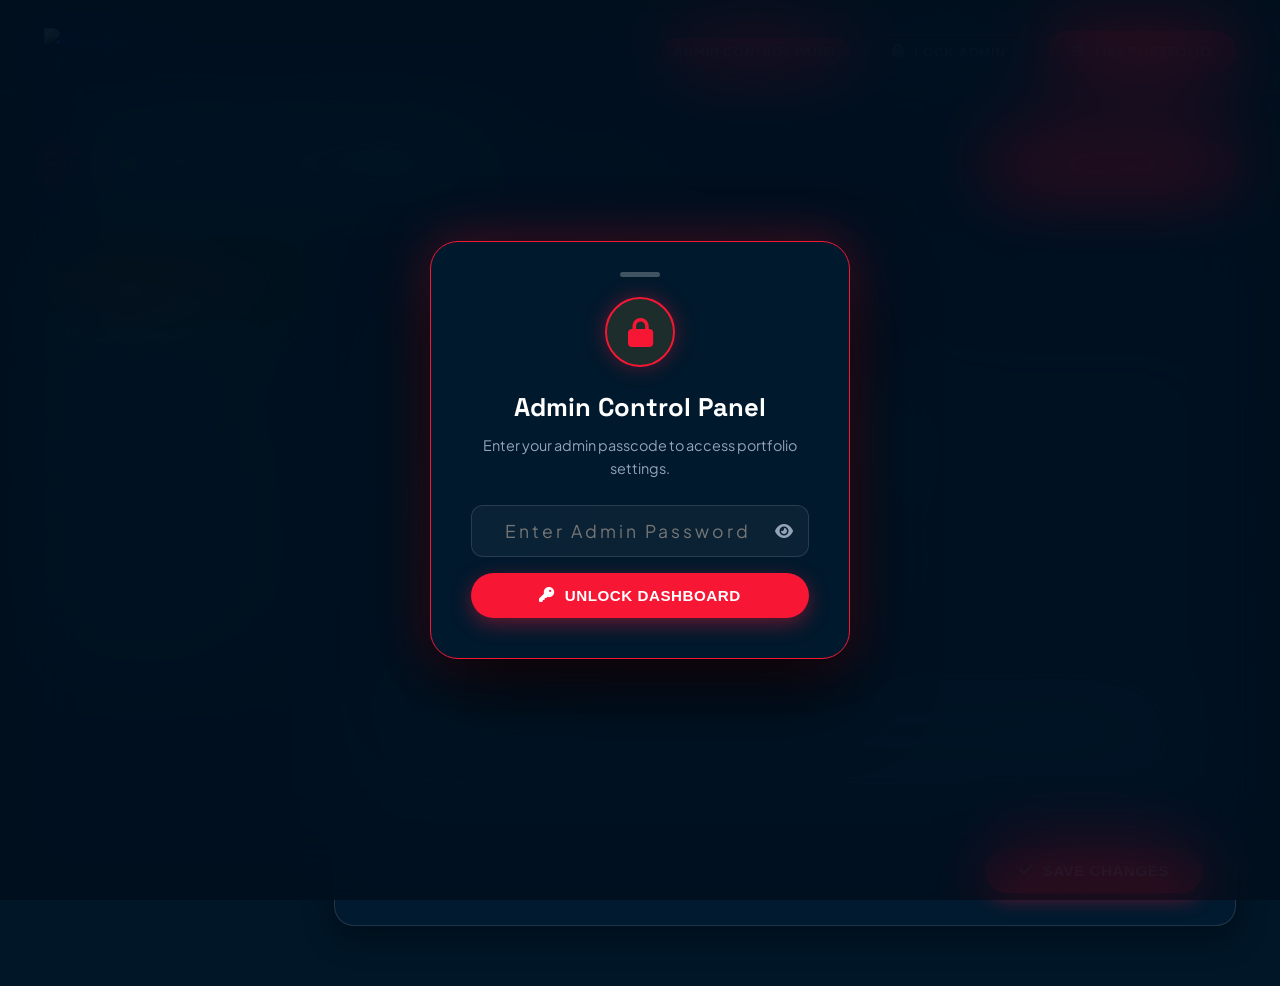
==== commit 3bd7c71e: "Add files via upload" ====
--- a/admin.html
+++ b/admin.html
@@ -18,7 +18,7 @@
     <style>
         /* Admin Specific Styling Extensions */
         .admin-body {
-            background-color: #08070d;
+            background-color: #011627;
             padding-top: 100px;
             padding-bottom: 60px;
         }
@@ -332,12 +332,7 @@
                         </div>
                     </div>
 
-                    <div class="form-row single">
-                        <div class="form-group">
-                            <label>Address & Location</label>
-                            <input type="text" id="admin-address" value="6/22 Sindhu Nagar, Kuniyamuthur, Coimbatore">
-                        </div>
-                    </div>
+
 
                     <div class="form-row">
                         <div class="form-group">
--- a/styles.css
+++ b/styles.css
@@ -1,37 +1,41 @@
 /* ==========================================================================
-   KARTHICK RAJA PORTFOLIO - IOS LIQUID GLASS UI DESIGN SYSTEM
+   KARTHICK RAJA PORTFOLIO - CLEAN FULL-WIDTH TOP NAVBAR & STATIC #011627 BG
    ========================================================================== */
 
 :root {
-    --bg-dark: #0b0a10;
+    --bg-dark: #011627;
+    --bg-card: rgba(2, 32, 56, 0.65);
+    --bg-card-hover: rgba(5, 42, 72, 0.85);
+    --navbar-bg: rgba(1, 22, 39, 0.95);
     
-    /* Liquid Glass Materials */
-    --liquid-glass-bg: linear-gradient(135deg, rgba(255, 255, 255, 0.09) 0%, rgba(255, 255, 255, 0.02) 100%);
-    --liquid-glass-hover: linear-gradient(135deg, rgba(255, 255, 255, 0.14) 0%, rgba(255, 255, 255, 0.04) 100%);
-    --navbar-glass: rgba(18, 16, 26, 0.72);
+    /* Main Crimson Accent: #F71735 */
+    --accent-primary: #F71735;
+    --accent-hover: #FF2E4A;
+    --accent-dark: #C40C25;
+    --accent-glow: rgba(247, 23, 53, 0.35);
     
-    --gold-primary: #E5B824;
-    --gold-hover: #F8CB35;
-    --gold-dark: #C49814;
-    --gold-glow: rgba(229, 184, 36, 0.35);
-    --gold-specular: rgba(255, 226, 120, 0.6);
+    /* Mapping aliases for backward compatibility */
+    --gold-primary: #F71735;
+    --gold-hover: #FF2E4A;
+    --gold-dark: #C40C25;
+    --gold-glow: rgba(247, 23, 53, 0.35);
     
     --text-main: #FFFFFF;
-    --text-muted: #A3A0B5;
-    --text-dark: #0B0A0F;
+    --text-muted: #94A3B8;
+    --text-dark: #FFFFFF;
     
-    --glass-border: 1px solid rgba(255, 255, 255, 0.16);
-    --glass-border-gold: 1px solid rgba(229, 184, 36, 0.45);
+    --glass-border: 1px solid rgba(255, 255, 255, 0.12);
+    --glass-border-gold: 1px solid rgba(247, 23, 53, 0.55);
     
     --font-heading: 'Space Grotesk', 'Plus Jakarta Sans', -apple-system, BlinkMacSystemFont, sans-serif;
     --font-body: 'Plus Jakarta Sans', -apple-system, BlinkMacSystemFont, sans-serif;
     
     --radius-sm: 12px;
     --radius-md: 20px;
-    --radius-lg: 32px;
+    --radius-lg: 28px;
     --radius-pill: 9999px;
     
-    --spring-transition: all 0.4s cubic-bezier(0.175, 0.885, 0.32, 1.275);
+    --spring-transition: all 0.35s cubic-bezier(0.175, 0.885, 0.32, 1.275);
     --smooth-transition: all 0.3s ease;
 }
 
@@ -64,169 +68,282 @@
     padding: 0 24px;
 }
 
+/* Hide Floating Background Blobs for Clean Static Interface */
+.liquid-bg {
+    display: none;
+}
+
 /* ==========================================================================
-   IOS ULTRA-FLUID LIQUID GLASS BACKGROUND BLOBS & CURSOR SPOTLIGHT
+   CLEAN FULL-WIDTH HEADER NAVBAR (NO FLOATING OFFSET)
    ========================================================================== */
-.liquid-cursor-glow {
+.navbar {
     position: fixed;
     top: 0;
     left: 0;
-    width: 480px;
-    height: 480px;
-    margin-top: -240px;
-    margin-left: -240px;
-    background: radial-gradient(circle, rgba(229, 184, 36, 0.24) 0%, rgba(229, 184, 36, 0.06) 40%, rgba(0, 0, 0, 0) 70%);
-    border-radius: 50%;
-    pointer-events: none;
-    z-index: 0;
-    filter: blur(55px);
-    transition: transform 0.12s cubic-bezier(0.2, 0.8, 0.2, 1);
-    opacity: 0.9;
-}
-
-.liquid-bg {
-    position: fixed;
-    inset: 0;
-    z-index: -1;
+    width: 100%;
+    z-index: 1000;
+    background: var(--navbar-bg);
+    backdrop-filter: blur(20px);
+    -webkit-backdrop-filter: blur(20px);
+    border-bottom: 1px solid rgba(255, 255, 255, 0.1);
+    border-radius: 0;
+    padding: 16px 0;
+    box-shadow: 0 4px 25px rgba(0, 0, 0, 0.4);
+    transition: var(--smooth-transition);
+}
+
+.nav-container {
+    display: flex;
+    align-items: center;
+    justify-content: space-between;
+}
+
+.brand-logo {
+    display: flex;
+    align-items: center;
+    text-decoration: none;
+}
+
+.brand-logo-img {
+    height: 48px;
+    width: auto;
+    object-fit: contain;
+    filter: drop-shadow(0 2px 10px rgba(247, 23, 53, 0.4));
+    transition: var(--spring-transition);
+}
+
+.brand-logo:hover .brand-logo-img {
+    transform: scale(1.04);
+}
+
+.nav-menu {
+    display: flex;
+    align-items: center;
+    gap: 12px;
+}
+
+.nav-link {
+    color: var(--text-muted);
+    text-decoration: none;
+    font-weight: 600;
+    font-size: 0.88rem;
+    letter-spacing: 0.5px;
+    padding: 8px 18px;
+    border-radius: var(--radius-pill);
+    white-space: nowrap;
+    transition: var(--smooth-transition);
+}
+
+.nav-link:hover {
+    color: #FFFFFF;
+    background: rgba(247, 23, 53, 0.18);
+}
+
+.nav-link.active {
+    color: #FFFFFF;
+    background: #F71735;
+    box-shadow: 0 4px 16px rgba(247, 23, 53, 0.45);
+}
+
+.mobile-toggle {
+    display: none;
+    background: none;
+    border: none;
+    color: var(--text-main);
+    font-size: 1.5rem;
+    cursor: pointer;
+}
+
+/* ==========================================================================
+   HERO SECTION
+   ========================================================================== */
+.hero-section {
+    padding-top: 150px;
+    padding-bottom: 90px;
+    min-height: 100vh;
+    display: flex;
+    align-items: center;
+}
+
+.hero-container {
+    display: grid;
+    grid-template-columns: 1.1fr 0.9fr;
+    gap: 60px;
+    align-items: center;
+}
+
+.hero-content {
+    display: flex;
+    flex-direction: column;
+}
+
+.hero-greeting {
+    font-size: 1.25rem;
+    font-weight: 600;
+    color: var(--text-muted);
+    margin-bottom: 8px;
+}
+
+.hero-title {
+    font-family: var(--font-heading);
+    font-size: 3rem;
+    font-weight: 800;
+    letter-spacing: 1px;
+    color: var(--text-main);
+    margin-bottom: 4px;
+}
+
+.hero-subtitle {
+    font-family: var(--font-heading);
+    font-size: 4.2rem;
+    font-weight: 800;
+    color: #F71735;
+    line-height: 1.1;
+    margin-bottom: 24px;
+}
+
+.social-links {
+    display: flex;
+    align-items: center;
+    gap: 16px;
+    margin-bottom: 32px;
+}
+
+.social-icon {
+    width: 42px;
+    height: 42px;
+    background: rgba(255, 255, 255, 0.04);
+    border: 1.5px solid #F71735;
+    border-radius: var(--radius-pill);
+    display: flex;
+    align-items: center;
+    justify-content: center;
+    color: #F71735;
+    text-decoration: none;
+    font-size: 1.15rem;
+    transition: var(--spring-transition);
+}
+
+.social-icon:hover {
+    background: #F71735;
+    color: #FFFFFF;
+    transform: translateY(-3px);
+    box-shadow: 0 8px 20px rgba(247, 23, 53, 0.5);
+}
+
+.hero-actions {
+    display: flex;
+    align-items: center;
+    gap: 20px;
+    margin-bottom: 48px;
+}
+
+/* Stats Box */
+.stats-box {
+    background: rgba(2, 32, 56, 0.6);
+    border: 1.5px solid #F71735;
+    border-radius: var(--radius-md);
+    padding: 24px 36px;
+    display: flex;
+    align-items: center;
+    justify-content: space-between;
+    box-shadow: 0 10px 30px rgba(0, 0, 0, 0.4);
+    transition: var(--smooth-transition);
+}
+
+.stats-box:hover {
+    transform: translateY(-3px);
+    box-shadow: 0 15px 40px rgba(247, 23, 53, 0.3);
+}
+
+.stat-item {
+    display: flex;
+    flex-direction: column;
+}
+
+.stat-number-wrap {
+    display: flex;
+    align-items: center;
+    gap: 2px;
+}
+
+.stat-number, .stat-plus {
+    font-family: var(--font-heading);
+    font-size: 2.3rem;
+    font-weight: 800;
+    color: var(--text-main);
+    line-height: 1;
+}
+
+.stat-label {
+    font-size: 0.9rem;
+    font-weight: 600;
+    color: var(--text-muted);
+    margin-top: 6px;
+}
+
+.stat-divider {
+    width: 1.5px;
+    height: 50px;
+    background: #F71735;
+}
+
+.hero-image-wrapper {
+    position: relative;
+    display: flex;
+    justify-content: center;
+    align-items: flex-end;
+}
+
+.hero-portrait-card {
+    position: relative;
+    width: 100%;
+    max-width: 440px;
+    border-radius: 200px 200px 24px 24px;
     overflow: hidden;
-    pointer-events: none;
-}
-
-.liquid-blob {
-    position: absolute;
-    border-radius: 50%;
-    filter: blur(95px);
-    opacity: 0.75;
-    will-change: transform, border-radius;
-}
-
-.blob-1 {
-    width: 580px;
-    height: 580px;
-    top: -120px;
-    right: -100px;
-    background: radial-gradient(circle, rgba(229, 184, 36, 0.35) 0%, rgba(180, 100, 10, 0.12) 70%);
-    animation: liquidFluid 16s ease-in-out infinite alternate;
-}
-
-.blob-2 {
-    width: 680px;
-    height: 680px;
-    bottom: -100px;
-    left: -200px;
-    background: radial-gradient(circle, rgba(147, 51, 234, 0.28) 0%, rgba(79, 70, 229, 0.08) 70%);
-    animation: liquidFluid 20s ease-in-out infinite alternate;
-    animation-delay: -4s;
-}
-
-.blob-3 {
-    width: 500px;
-    height: 500px;
-    top: 35%;
-    right: 8%;
-    background: radial-gradient(circle, rgba(6, 182, 212, 0.22) 0%, rgba(14, 116, 144, 0) 70%);
-    animation: liquidFluid 18s ease-in-out infinite alternate;
-    animation-delay: -8s;
-}
-
-.blob-4 {
-    width: 420px;
-    height: 420px;
-    bottom: 20%;
-    right: 30%;
-    background: radial-gradient(circle, rgba(236, 72, 153, 0.2) 0%, rgba(168, 85, 247, 0) 70%);
-    animation: liquidFluid 22s ease-in-out infinite alternate;
-    animation-delay: -12s;
-}
-
-.blob-gold {
-    width: 440px;
-    height: 440px;
-    top: 15%;
-    left: 15%;
-    background: radial-gradient(circle, rgba(229, 184, 36, 0.28) 0%, rgba(229, 184, 36, 0) 70%);
-    animation: liquidFluid 14s ease-in-out infinite alternate;
-}
-
-.blob-gold-2 {
-    width: 520px;
-    height: 520px;
-    bottom: 10%;
-    right: -120px;
-    background: radial-gradient(circle, rgba(245, 158, 11, 0.22) 0%, rgba(0, 0, 0, 0) 70%);
-    animation: liquidFluid 24s ease-in-out infinite alternate;
-}
-
-@keyframes liquidFluid {
-    0% {
-        border-radius: 40% 60% 70% 30% / 40% 50% 60% 50%;
-        transform: translate3d(0px, 0px, 0) rotate(0deg) scale(1);
-    }
-    25% {
-        border-radius: 70% 30% 50% 50% / 30% 60% 40% 70%;
-        transform: translate3d(70px, -50px, 0) rotate(90deg) scale(1.14);
-    }
-    50% {
-        border-radius: 30% 70% 70% 30% / 50% 30% 70% 50%;
-        transform: translate3d(-50px, 60px, 0) rotate(180deg) scale(0.9);
-    }
-    75% {
-        border-radius: 60% 40% 30% 70% / 70% 50% 30% 60%;
-        transform: translate3d(40px, 40px, 0) rotate(270deg) scale(1.1);
-    }
-    100% {
-        border-radius: 40% 60% 70% 30% / 40% 50% 60% 50%;
-        transform: translate3d(0px, 0px, 0) rotate(360deg) scale(1);
-    }
+    background: linear-gradient(180deg, rgba(255, 255, 255, 0.04) 0%, rgba(1, 22, 39, 0.95) 100%);
+    box-shadow: 0 20px 50px rgba(0, 0, 0, 0.6);
+    border: 1px solid rgba(247, 23, 53, 0.35);
+    transition: var(--smooth-transition);
+}
+
+.hero-portrait-card:hover {
+    transform: translateY(-4px);
+    box-shadow: 0 25px 60px rgba(247, 23, 53, 0.4);
+}
+
+.hero-portrait-img {
+    width: 100%;
+    height: auto;
+    display: block;
+    position: relative;
+    z-index: 2;
 }
 
 /* ==========================================================================
-   LIQUID GLASS MATERIAL UI (CARDS & SURFACES)
+   CARDS & SECTIONS
    ========================================================================== */
 .glass-card {
-    background: var(--liquid-glass-bg);
-    backdrop-filter: blur(28px) saturate(200%);
-    -webkit-backdrop-filter: blur(28px) saturate(200%);
+    background: rgba(2, 32, 56, 0.55);
     border: var(--glass-border);
     border-radius: var(--radius-md);
-    box-shadow: 
-        inset 0 1px 1px rgba(255, 255, 255, 0.3),
-        inset 0 -1px 1px rgba(0, 0, 0, 0.25),
-        0 16px 36px rgba(0, 0, 0, 0.4);
-    transition: var(--spring-transition);
+    box-shadow: 0 12px 30px rgba(0, 0, 0, 0.35);
+    transition: var(--smooth-transition);
     position: relative;
     overflow: hidden;
 }
 
-/* Specular refraction highlights */
-.glass-card::before {
-    content: '';
-    position: absolute;
-    top: 0;
-    left: 0;
-    right: 0;
-    height: 1px;
-    background: linear-gradient(90deg, transparent, rgba(255, 255, 255, 0.45), transparent);
-    pointer-events: none;
-}
-
 .glass-card:hover {
-    background: var(--liquid-glass-hover);
+    background: rgba(4, 42, 72, 0.75);
     border: var(--glass-border-gold);
-    transform: translateY(-6px) scale(1.015);
-    box-shadow: 
-        inset 0 1px 2px rgba(255, 255, 255, 0.5),
-        0 20px 45px rgba(0, 0, 0, 0.5),
-        0 0 25px var(--gold-glow);
-}
-
-/* Helpers */
-.text-gold { color: var(--gold-primary); }
+    transform: translateY(-4px);
+    box-shadow: 0 16px 40px rgba(247, 23, 53, 0.3);
+}
+
+.text-gold, .text-crimson { color: var(--accent-primary) !important; }
 .text-center { text-align: center; }
 
-/* ==========================================================================
-   IOS LIQUID GLASS BUTTONS
-   ========================================================================== */
+/* Buttons */
 .btn {
     position: relative;
     display: inline-flex;
@@ -240,66 +357,37 @@
     text-transform: uppercase;
     border-radius: var(--radius-pill);
     cursor: pointer;
-    transition: var(--spring-transition);
+    transition: var(--smooth-transition);
     border: none;
     text-decoration: none;
-    overflow: hidden;
-    backdrop-filter: blur(16px);
-}
-
-/* Shimmer overlay effect on liquid glass buttons */
-.btn::after {
-    content: '';
-    position: absolute;
-    top: -50%;
-    left: -60%;
-    width: 50%;
-    height: 200%;
-    background: linear-gradient(90deg, transparent, rgba(255, 255, 255, 0.45), transparent);
-    transform: rotate(25deg);
-    transition: 0.7s ease;
-}
-
-.btn:hover::after {
-    left: 130%;
-}
-
-.btn-gold {
-    background: linear-gradient(135deg, var(--gold-primary) 0%, var(--gold-dark) 100%);
-    color: var(--text-dark);
-    box-shadow: 
-        inset 0 1px 1px rgba(255, 255, 255, 0.6),
-        0 8px 24px var(--gold-glow);
-}
-
-.btn-gold:hover {
-    background: linear-gradient(135deg, var(--gold-hover) 0%, var(--gold-primary) 100%);
-    transform: translateY(-3px) scale(1.03);
-    box-shadow: 
-        inset 0 1px 2px rgba(255, 255, 255, 0.8),
-        0 14px 32px rgba(229, 184, 36, 0.5);
-}
-
-.btn-gold:active, .btn-outline:active {
-    transform: scale(0.96);
+}
+
+.btn-gold, .btn-primary {
+    background: #F71735;
+    color: #FFFFFF !important;
+    box-shadow: 0 6px 20px rgba(247, 23, 53, 0.4);
+}
+
+.btn-gold:hover, .btn-primary:hover {
+    background: #FF2E4A;
+    transform: translateY(-2px);
+    box-shadow: 0 10px 28px rgba(247, 23, 53, 0.55);
 }
 
 .btn-outline {
-    background: rgba(255, 255, 255, 0.05);
-    border: 1.5px solid var(--gold-primary);
-    color: var(--text-main);
-    box-shadow: inset 0 1px 1px rgba(255, 255, 255, 0.2);
+    background: transparent;
+    border: 1.5px solid #F71735;
+    color: #FFFFFF;
 }
 
 .btn-outline:hover {
-    background: rgba(229, 184, 36, 0.15);
-    color: var(--gold-primary);
-    transform: translateY(-3px) scale(1.03);
-    box-shadow: 0 10px 25px rgba(229, 184, 36, 0.3);
+    background: rgba(247, 23, 53, 0.18);
+    border-color: #FF2E4A;
+    transform: translateY(-2px);
 }
 
 .btn-header {
-    padding: 10px 26px;
+    padding: 10px 24px;
     font-size: 0.85rem;
 }
 
@@ -307,316 +395,27 @@
     width: 100%;
 }
 
-/* ==========================================================================
-   FLOATING IOS GLASS NAVBAR
-   ========================================================================== */
-.navbar {
-    position: fixed;
-    top: 16px;
-    left: 50%;
-    transform: translateX(-50%);
-    width: calc(100% - 48px);
-    max-width: 1200px;
-    z-index: 1000;
-    background: var(--navbar-glass);
-    backdrop-filter: blur(30px) saturate(210%);
-    -webkit-backdrop-filter: blur(30px) saturate(210%);
-    border: 1px solid rgba(255, 255, 255, 0.18);
-    border-radius: var(--radius-pill);
-    padding: 12px 24px;
-    box-shadow: 
-        inset 0 1px 1px rgba(255, 255, 255, 0.35),
-        0 15px 35px rgba(0, 0, 0, 0.4),
-        0 0 25px rgba(229, 184, 36, 0.12);
-    transition: var(--smooth-transition);
-}
-
-.nav-container {
-    display: flex;
-    align-items: center;
-    justify-content: space-between;
-}
-
-.brand-logo {
-    display: flex;
-    align-items: center;
-    text-decoration: none;
-}
-
-.brand-logo-img {
-    height: 48px;
-    width: auto;
-    object-fit: contain;
-    filter: drop-shadow(0 2px 10px rgba(229, 184, 36, 0.3));
-    transition: var(--spring-transition);
-}
-
-.brand-logo:hover .brand-logo-img {
-    transform: scale(1.05) rotate(-2deg);
-}
-
-/* Nav Links Pill */
-.nav-menu {
-    display: flex;
-    align-items: center;
-    gap: 32px;
-    background: rgba(255, 255, 255, 0.04);
-    padding: 6px 24px;
-    border-radius: var(--radius-pill);
-    border: 1px solid rgba(255, 255, 255, 0.08);
-}
-
-.nav-link {
-    color: var(--text-muted);
-    text-decoration: none;
-    font-weight: 600;
-    font-size: 0.88rem;
-    letter-spacing: 0.8px;
-    position: relative;
-    padding: 6px 12px;
-    border-radius: var(--radius-pill);
-    transition: var(--smooth-transition);
-}
-
-.nav-link:hover,
-.nav-link.active {
-    color: var(--text-main);
-    background: rgba(229, 184, 36, 0.18);
-}
-
-.nav-link.active {
-    color: var(--gold-primary);
-    box-shadow: inset 0 1px 1px rgba(255, 255, 255, 0.3);
-}
-
-.mobile-toggle {
-    display: none;
-    background: none;
-    border: none;
-    color: var(--text-main);
-    font-size: 1.5rem;
-    cursor: pointer;
-}
-
-/* ==========================================================================
-   HERO SECTION
-   ========================================================================== */
-.hero-section {
-    padding-top: 170px;
-    padding-bottom: 90px;
-    min-height: 100vh;
-    display: flex;
-    align-items: center;
-}
-
-.hero-container {
-    display: grid;
-    grid-template-columns: 1.1fr 0.9fr;
-    gap: 60px;
-    align-items: center;
-}
-
-.hero-content {
-    display: flex;
-    flex-direction: column;
-}
-
-.hero-greeting {
-    font-size: 1.25rem;
-    font-weight: 600;
-    color: var(--text-muted);
-    margin-bottom: 8px;
-}
-
-.hero-title {
-    font-family: var(--font-heading);
-    font-size: 3rem;
-    font-weight: 800;
-    letter-spacing: 1px;
-    color: var(--text-main);
-    margin-bottom: 4px;
-}
-
-.hero-subtitle {
-    font-family: var(--font-heading);
-    font-size: 4.2rem;
-    font-weight: 800;
-    color: var(--gold-primary);
-    line-height: 1.1;
-    margin-bottom: 24px;
-    text-shadow: 0 0 30px var(--gold-glow);
-}
-
-/* Liquid Social Badges */
-.social-links {
-    display: flex;
-    align-items: center;
-    gap: 16px;
-    margin-bottom: 32px;
-}
-
-.social-icon {
-    width: 42px;
-    height: 42px;
-    background: rgba(255, 255, 255, 0.05);
-    backdrop-filter: blur(16px);
-    border: 1px solid var(--gold-primary);
-    border-radius: var(--radius-pill);
-    display: flex;
-    align-items: center;
-    justify-content: center;
-    color: var(--gold-primary);
-    text-decoration: none;
-    font-size: 1.15rem;
-    transition: var(--spring-transition);
-    box-shadow: inset 0 1px 1px rgba(255, 255, 255, 0.3);
-}
-
-.social-icon:hover {
-    background: var(--gold-primary);
-    color: var(--text-dark);
-    transform: translateY(-4px) scale(1.1);
-    box-shadow: 0 8px 20px var(--gold-glow);
-}
-
-.hero-actions {
-    display: flex;
-    align-items: center;
-    gap: 20px;
-    margin-bottom: 48px;
-}
-
-/* Liquid Glass Stats Capsule Box */
-.stats-box {
-    background: var(--liquid-glass-bg);
-    backdrop-filter: blur(30px) saturate(200%);
-    border: 1.5px solid var(--gold-primary);
-    border-radius: var(--radius-md);
-    padding: 24px 36px;
-    display: flex;
-    align-items: center;
-    justify-content: space-between;
-    box-shadow: 
-        inset 0 1px 2px rgba(255, 255, 255, 0.4),
-        0 15px 35px rgba(0, 0, 0, 0.4),
-        0 0 30px var(--gold-glow);
-    transition: var(--spring-transition);
-}
-
-.stats-box:hover {
-    transform: translateY(-3px);
-    box-shadow: 
-        inset 0 1px 3px rgba(255, 255, 255, 0.6),
-        0 20px 45px rgba(0, 0, 0, 0.5),
-        0 0 40px rgba(229, 184, 36, 0.4);
-}
-
-.stat-item {
-    display: flex;
-    flex-direction: column;
-}
-
-.stat-number-wrap {
-    display: flex;
-    align-items: center;
-    gap: 2px;
-}
-
-.stat-number, .stat-plus {
-    font-family: var(--font-heading);
-    font-size: 2.3rem;
-    font-weight: 800;
-    color: var(--text-main);
-    line-height: 1;
-}
-
-.stat-label {
-    font-size: 0.9rem;
-    font-weight: 600;
-    color: var(--text-muted);
-    margin-top: 6px;
-}
-
-.stat-divider {
-    width: 1.5px;
-    height: 50px;
-    background: linear-gradient(180deg, transparent 0%, var(--gold-primary) 50%, transparent 100%);
-}
-
-/* Hero Right Image Glass Card */
-.hero-image-wrapper {
-    position: relative;
-    display: flex;
-    justify-content: center;
-    align-items: flex-end;
-}
-
-.hero-portrait-card {
-    position: relative;
-    width: 100%;
-    max-width: 440px;
-    border-radius: 200px 200px 32px 32px;
-    overflow: hidden;
-    background: linear-gradient(180deg, rgba(255, 255, 255, 0.08) 0%, rgba(12, 11, 18, 0.95) 100%);
-    backdrop-filter: blur(20px);
-    box-shadow: 
-        inset 0 1px 2px rgba(255, 255, 255, 0.4),
-        0 25px 60px rgba(0, 0, 0, 0.7),
-        0 0 35px var(--gold-glow);
-    border: 1px solid rgba(229, 184, 36, 0.3);
-    transition: var(--spring-transition);
-}
-
-.hero-portrait-card:hover {
-    transform: translateY(-8px) scale(1.02);
-    box-shadow: 
-        inset 0 1px 3px rgba(255, 255, 255, 0.6),
-        0 30px 70px rgba(0, 0, 0, 0.8),
-        0 0 50px rgba(229, 184, 36, 0.5);
-}
-
-.portrait-halo {
-    position: absolute;
-    top: 15%;
-    left: 50%;
-    transform: translateX(-50%);
-    width: 320px;
-    height: 320px;
-    background: radial-gradient(circle, rgba(229, 184, 36, 0.3) 0%, rgba(0,0,0,0) 70%);
-    border-radius: 50%;
-    z-index: 1;
-}
-
-.hero-portrait-img {
-    width: 100%;
-    height: auto;
-    display: block;
-    position: relative;
-    z-index: 2;
-    filter: contrast(1.05) brightness(1.02);
-    transition: var(--spring-transition);
-}
-
-/* ==========================================================================
-   SECTIONS & GRID CARDS
-   ========================================================================== */
-.section {
+/* About Section */
+.about-section {
     padding: 100px 0;
+}
+
+.section-header {
+    margin-bottom: 50px;
 }
 
 .section-badge {
     display: inline-block;
     padding: 6px 16px;
-    background: rgba(229, 184, 36, 0.12);
-    border: 1px solid rgba(229, 184, 36, 0.3);
+    background: rgba(247, 23, 53, 0.15);
+    border: 1px solid rgba(247, 23, 53, 0.4);
     border-radius: var(--radius-pill);
     font-size: 0.78rem;
     font-weight: 800;
     letter-spacing: 2px;
-    color: var(--gold-primary);
+    color: #F71735;
     margin-bottom: 14px;
     text-transform: uppercase;
-    backdrop-filter: blur(12px);
 }
 
 .section-title {
@@ -634,31 +433,32 @@
     margin: 0 auto;
 }
 
-/* About Section */
 .about-grid {
     display: grid;
     grid-template-columns: repeat(3, 1fr);
     gap: 30px;
-    margin-bottom: 50px;
+    margin-bottom: 44px;
 }
 
 .about-card {
-    padding: 38px 30px;
+    padding: 36px 30px;
+    display: flex;
+    flex-direction: column;
+    height: 100%;
 }
 
 .about-icon {
-    width: 60px;
-    height: 60px;
-    background: rgba(229, 184, 36, 0.12);
-    border: 1.5px solid var(--gold-primary);
+    width: 58px;
+    height: 58px;
+    background: rgba(247, 23, 53, 0.14);
+    border: 1.5px solid #F71735;
     border-radius: var(--radius-sm);
     display: flex;
     align-items: center;
     justify-content: center;
-    color: var(--gold-primary);
+    color: #F71735;
     font-size: 1.6rem;
-    margin-bottom: 22px;
-    box-shadow: inset 0 1px 1px rgba(255, 255, 255, 0.4);
+    margin-bottom: 20px;
 }
 
 .about-card h3 {
@@ -671,19 +471,19 @@
 .about-card p {
     color: var(--text-muted);
     font-size: 0.95rem;
-}
-
-/* Skills Wrapper */
+    line-height: 1.65;
+}
+
 .skills-wrapper {
-    padding: 44px;
+    padding: 40px;
 }
 
 .skills-title {
     font-family: var(--font-heading);
     font-size: 1.5rem;
     font-weight: 700;
-    margin-bottom: 32px;
-    color: var(--gold-primary);
+    margin-bottom: 30px;
+    color: #F71735;
 }
 
 .skills-grid {
@@ -706,17 +506,15 @@
     background: rgba(255, 255, 255, 0.08);
     border-radius: var(--radius-pill);
     overflow: hidden;
-    border: 1px solid rgba(255, 255, 255, 0.05);
 }
 
 .skill-progress {
     height: 100%;
-    background: linear-gradient(90deg, var(--gold-dark) 0%, var(--gold-primary) 100%);
+    background: linear-gradient(90deg, #C40C25 0%, #F71735 100%);
     border-radius: var(--radius-pill);
-    box-shadow: 0 0 12px var(--gold-glow);
-}
-
-/* Services Section */
+}
+
+/* Services */
 .services-grid {
     display: grid;
     grid-template-columns: repeat(3, 1fr);
@@ -724,24 +522,23 @@
 }
 
 .service-card {
-    padding: 38px 30px;
+    padding: 36px 30px;
     display: flex;
     flex-direction: column;
 }
 
 .service-icon-box {
-    width: 62px;
-    height: 62px;
+    width: 60px;
+    height: 60px;
     border-radius: var(--radius-sm);
-    background: rgba(229, 184, 36, 0.12);
-    border: 1.5px solid var(--gold-primary);
+    background: rgba(247, 23, 53, 0.14);
+    border: 1.5px solid #F71735;
     display: flex;
     align-items: center;
     justify-content: center;
-    font-size: 1.7rem;
-    color: var(--gold-primary);
-    margin-bottom: 24px;
-    box-shadow: inset 0 1px 1px rgba(255, 255, 255, 0.4);
+    font-size: 1.6rem;
+    color: #F71735;
+    margin-bottom: 22px;
 }
 
 .service-card-title {
@@ -754,14 +551,14 @@
 .service-card-desc {
     color: var(--text-muted);
     font-size: 0.95rem;
-    margin-bottom: 24px;
+    margin-bottom: 22px;
     flex-grow: 1;
 }
 
 .service-link {
     background: none;
     border: none;
-    color: var(--gold-primary);
+    color: #F71735;
     font-weight: 700;
     font-size: 0.9rem;
     cursor: pointer;
@@ -773,39 +570,37 @@
 }
 
 .service-link:hover {
-    gap: 14px;
-    color: var(--text-main);
-}
-
-/* Portfolio Filters & Cards */
+    gap: 12px;
+    color: #FFFFFF;
+}
+
+/* Portfolio Filters */
 .portfolio-filter {
     display: flex;
     justify-content: center;
     gap: 12px;
-    margin-bottom: 48px;
+    margin-bottom: 44px;
     flex-wrap: wrap;
 }
 
 .filter-btn {
     padding: 10px 24px;
-    background: rgba(255, 255, 255, 0.05);
-    backdrop-filter: blur(16px);
+    background: rgba(255, 255, 255, 0.04);
     border: var(--glass-border);
     border-radius: var(--radius-pill);
     color: var(--text-muted);
     font-weight: 600;
     font-size: 0.9rem;
     cursor: pointer;
-    transition: var(--spring-transition);
+    transition: var(--smooth-transition);
 }
 
 .filter-btn:hover,
 .filter-btn.active {
-    background: var(--gold-primary);
-    color: var(--text-dark);
-    border-color: var(--gold-primary);
-    box-shadow: 0 8px 20px var(--gold-glow);
-    transform: translateY(-2px);
+    background: #F71735;
+    color: #FFFFFF;
+    border-color: #F71735;
+    box-shadow: 0 6px 18px rgba(247, 23, 53, 0.4);
 }
 
 .portfolio-grid {
@@ -847,7 +642,7 @@
 
 .project-icon {
     font-size: 3.2rem;
-    color: var(--gold-primary);
+    color: #F71735;
 }
 
 .project-tag {
@@ -860,8 +655,7 @@
 .project-overlay {
     position: absolute;
     inset: 0;
-    background: rgba(11, 10, 16, 0.85);
-    backdrop-filter: blur(12px);
+    background: rgba(1, 22, 39, 0.9);
     display: flex;
     align-items: center;
     justify-content: center;
@@ -874,13 +668,13 @@
 }
 
 .portfolio-card:hover .project-dummy-img {
-    transform: scale(1.08);
+    transform: scale(1.06);
 }
 
 .project-btn {
     padding: 12px 26px;
-    background: var(--gold-primary);
-    color: var(--text-dark);
+    background: #F71735;
+    color: #FFFFFF;
     border: none;
     border-radius: var(--radius-pill);
     font-weight: 700;
@@ -889,12 +683,11 @@
     display: inline-flex;
     align-items: center;
     gap: 8px;
-    transition: var(--spring-transition);
+    transition: var(--smooth-transition);
 }
 
 .project-btn:hover {
-    background: var(--gold-hover);
-    transform: scale(1.06);
+    background: #FF2E4A;
 }
 
 .project-info {
@@ -904,7 +697,7 @@
 .project-category {
     font-size: 0.8rem;
     font-weight: 700;
-    color: var(--gold-primary);
+    color: #F71735;
     text-transform: uppercase;
     letter-spacing: 0.5px;
 }
@@ -916,7 +709,7 @@
     margin-top: 6px;
 }
 
-/* Testimonials Section */
+/* Testimonials */
 .testimonials-grid {
     display: grid;
     grid-template-columns: repeat(3, 1fr);
@@ -930,7 +723,7 @@
 }
 
 .stars {
-    color: var(--gold-primary);
+    color: #F71735;
     font-size: 1rem;
     margin-bottom: 18px;
     display: flex;
@@ -952,17 +745,16 @@
 }
 
 .client-avatar {
-    width: 46px;
-    height: 46px;
+    width: 44px;
+    height: 44px;
     border-radius: 50%;
-    background: var(--gold-primary);
-    color: var(--text-dark);
+    background: #F71735;
+    color: #FFFFFF;
     font-weight: 800;
     display: flex;
     align-items: center;
     justify-content: center;
-    font-size: 1rem;
-    box-shadow: 0 4px 12px var(--gold-glow);
+    font-size: 0.95rem;
 }
 
 .client-name {
@@ -976,7 +768,7 @@
     color: var(--text-muted);
 }
 
-/* Contact Section */
+/* Contact */
 .contact-wrapper {
     display: grid;
     grid-template-columns: 0.9fr 1.1fr;
@@ -997,15 +789,15 @@
 }
 
 .info-icon {
-    width: 52px;
-    height: 52px;
+    width: 50px;
+    height: 50px;
     border-radius: var(--radius-sm);
-    background: rgba(229, 184, 36, 0.12);
-    border: 1.5px solid var(--gold-primary);
+    background: rgba(247, 23, 53, 0.14);
+    border: 1.5px solid #F71735;
     display: flex;
     align-items: center;
     justify-content: center;
-    color: var(--gold-primary);
+    color: #F71735;
     font-size: 1.35rem;
 }
 
@@ -1024,21 +816,20 @@
 }
 
 .info-card a:hover {
-    color: var(--gold-primary);
+    color: #F71735;
 }
 
 .availability-badge {
     padding: 18px 24px;
-    background: rgba(229, 184, 36, 0.08);
-    border: 1px dashed var(--gold-primary);
+    background: rgba(247, 23, 53, 0.08);
+    border: 1px dashed #F71735;
     border-radius: var(--radius-md);
     display: flex;
     align-items: center;
     gap: 12px;
     font-weight: 600;
     font-size: 0.9rem;
-    color: var(--gold-primary);
-    backdrop-filter: blur(16px);
+    color: #F71735;
 }
 
 .status-dot {
@@ -1046,8 +837,14 @@
     height: 10px;
     background-color: #22c55e;
     border-radius: 50%;
-    box-shadow: 0 0 12px #22c55e;
+    box-shadow: 0 0 10px #22c55e;
     animation: pulse 2s infinite;
+}
+
+@keyframes pulse {
+    0% { transform: scale(0.95); box-shadow: 0 0 0 0 rgba(34, 197, 94, 0.7); }
+    70% { transform: scale(1); box-shadow: 0 0 0 8px rgba(34, 197, 94, 0); }
+    100% { transform: scale(0.95); box-shadow: 0 0 0 0 rgba(34, 197, 94, 0); }
 }
 
 @keyframes shake {
@@ -1088,21 +885,19 @@
     font-family: var(--font-body);
     font-size: 0.95rem;
     outline: none;
-    backdrop-filter: blur(12px);
     transition: var(--smooth-transition);
 }
 
 .form-select option {
-    background: #15141e;
+    background: #011627;
     color: #fff;
 }
 
 .form-group input:focus,
 .form-group textarea:focus,
 .form-select:focus {
-    border-color: var(--gold-primary);
-    box-shadow: 0 0 15px var(--gold-glow);
-    background: rgba(229, 184, 36, 0.04);
+    border-color: #F71735;
+    box-shadow: 0 0 12px rgba(247, 23, 53, 0.35);
 }
 
 .form-alert {
@@ -1126,7 +921,7 @@
 .footer {
     padding: 40px 0;
     border-top: var(--glass-border);
-    background: #08070d;
+    background: #000d18;
 }
 
 .footer-container {
@@ -1160,18 +955,16 @@
 }
 
 .footer-socials a:hover {
-    color: var(--gold-primary);
-}
-
-/* ==========================================================================
-   IOS LIQUID GLASS SHEET MODALS
-   ========================================================================== */
+    color: #F71735;
+}
+
+/* Modals */
 .modal-overlay {
     position: fixed;
     inset: 0;
-    background: rgba(5, 4, 8, 0.82);
-    backdrop-filter: blur(24px);
-    -webkit-backdrop-filter: blur(24px);
+    background: rgba(1, 15, 27, 0.85);
+    backdrop-filter: blur(20px);
+    -webkit-backdrop-filter: blur(20px);
     z-index: 2000;
     display: flex;
     align-items: center;
@@ -1192,23 +985,18 @@
     width: 100%;
     max-width: 520px;
     padding: 40px;
-    background: rgba(20, 18, 28, 0.85);
-    backdrop-filter: blur(36px) saturate(210%);
-    border: 1.5px solid var(--gold-primary);
+    background: rgba(1, 26, 46, 0.95);
+    border: 1.5px solid #F71735;
     border-radius: var(--radius-lg);
-    box-shadow: 
-        inset 0 1px 2px rgba(255, 255, 255, 0.5),
-        0 30px 70px rgba(0, 0, 0, 0.8),
-        0 0 50px var(--gold-glow);
-    transform: scale(0.88) translateY(30px);
-    transition: var(--spring-transition);
+    box-shadow: 0 25px 60px rgba(0, 0, 0, 0.8);
+    transform: scale(0.92);
+    transition: var(--smooth-transition);
 }
 
 .modal-overlay.active .modal-card {
-    transform: scale(1) translateY(0);
-}
-
-/* iOS Sheet Handle Bar */
+    transform: scale(1);
+}
+
 .ios-modal-handle {
     width: 40px;
     height: 5px;
@@ -1236,8 +1024,8 @@
 }
 
 .modal-close:hover {
-    color: var(--gold-primary);
-    background: rgba(229, 184, 36, 0.15);
+    color: #F71735;
+    background: rgba(247, 23, 53, 0.15);
 }
 
 .modal-header h3 {
@@ -1284,15 +1072,8 @@
     font-size: 0.9rem;
 }
 
-/* ==========================================================================
-   RESPONSIVE MEDIA QUERIES
-   ========================================================================== */
+/* Media Queries */
 @media (max-width: 1024px) {
-    .navbar {
-        width: calc(100% - 32px);
-        top: 12px;
-    }
-
     .hero-container {
         grid-template-columns: 1fr;
         gap: 40px;
@@ -1324,23 +1105,16 @@
 }
 
 @media (max-width: 768px) {
-    .navbar {
-        border-radius: var(--radius-md);
-        padding: 10px 18px;
-    }
-
     .nav-menu {
         position: fixed;
         top: 80px;
         left: -100%;
         width: 100%;
         height: calc(100vh - 80px);
-        background: rgba(11, 10, 16, 0.95);
-        backdrop-filter: blur(30px);
-        border-radius: 0;
+        background: rgba(1, 22, 39, 0.98);
         flex-direction: column;
         justify-content: center;
-        gap: 30px;
+        gap: 24px;
         transition: var(--smooth-transition);
         border: none;
     }
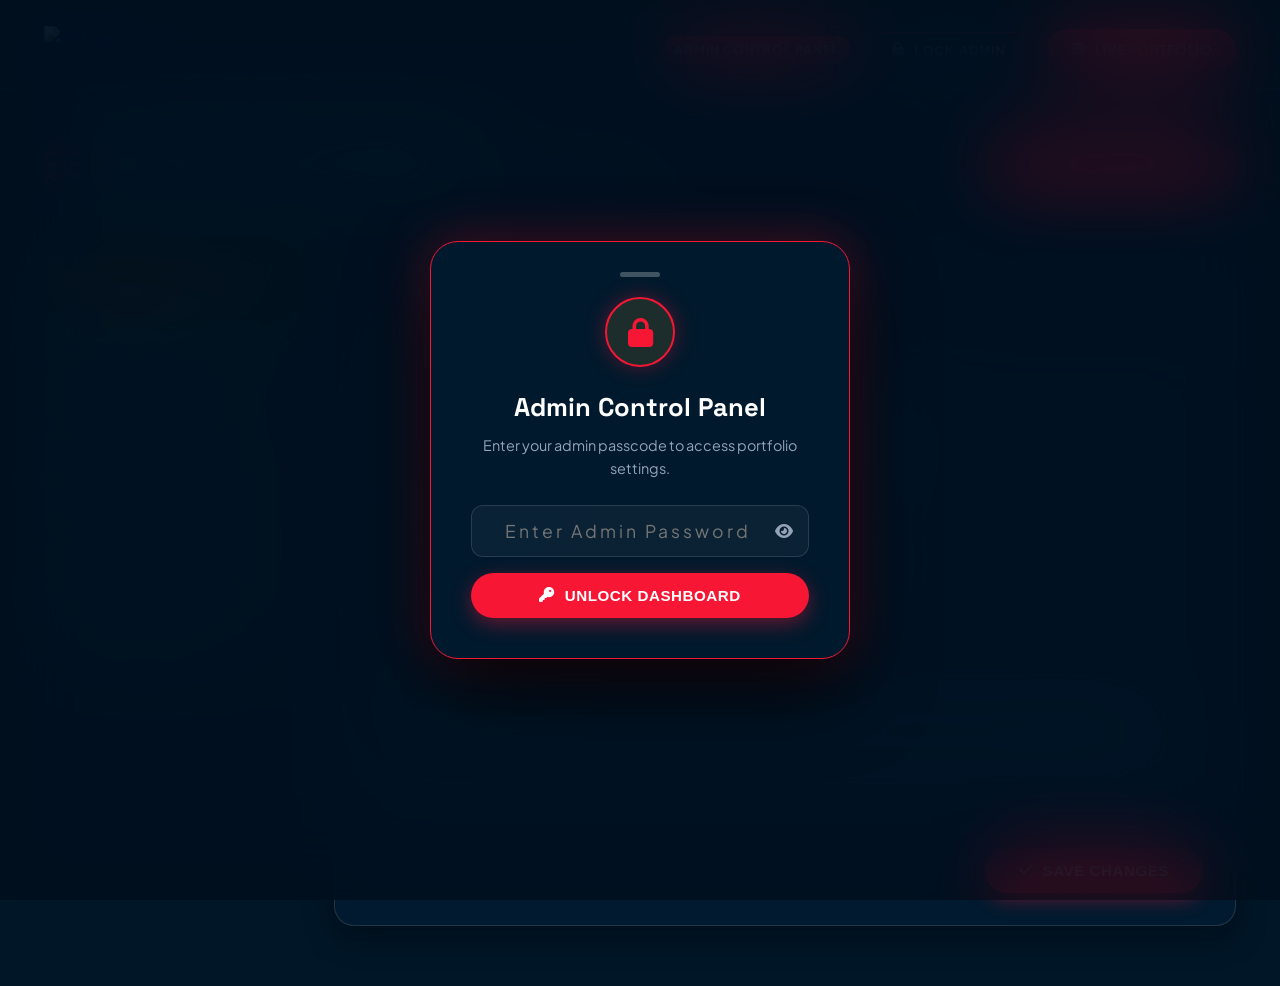
==== commit c3fea5df: "Add files via upload" ====
--- a/admin.html
+++ b/admin.html
@@ -348,7 +348,7 @@
                     <div class="form-row">
                         <div class="form-group">
                             <label>Instagram URL</label>
-                            <input type="text" id="admin-instagram" value="https://instagram.com">
+                            <input type="text" id="admin-instagram" value="https://www.instagram.com/karthickartsplus?igsh=MXV0NG04NGJhenF2cg%3D%3D&utm_source=qr">
                         </div>
                         <div class="form-group">
                             <label>Dribbble URL</label>
@@ -567,7 +567,6 @@
             // Contact
             document.getElementById('admin-phone').value = data.contact.phone;
             document.getElementById('admin-email').value = data.contact.email;
-            document.getElementById('admin-address').value = data.contact.address;
             document.getElementById('admin-behance').value = data.contact.behance;
             document.getElementById('admin-linkedin').value = data.contact.linkedin;
             document.getElementById('admin-instagram').value = data.contact.instagram;
@@ -738,7 +737,6 @@
             // Contact
             data.contact.phone = document.getElementById('admin-phone').value;
             data.contact.email = document.getElementById('admin-email').value;
-            data.contact.address = document.getElementById('admin-address').value;
             data.contact.behance = document.getElementById('admin-behance').value;
             data.contact.linkedin = document.getElementById('admin-linkedin').value;
             data.contact.instagram = document.getElementById('admin-instagram').value;
--- a/styles.css
+++ b/styles.css
@@ -1,5 +1,5 @@
 /* ==========================================================================
-   KARTHICK RAJA PORTFOLIO - CLEAN FULL-WIDTH TOP NAVBAR & STATIC #011627 BG
+   KARTHICK RAJA PORTFOLIO - ALL-DEVICE RESPONSIVE DESIGN & LOGO OPTIMIZATION
    ========================================================================== */
 
 :root {
@@ -14,7 +14,7 @@
     --accent-dark: #C40C25;
     --accent-glow: rgba(247, 23, 53, 0.35);
     
-    /* Mapping aliases for backward compatibility */
+    /* Backward compatibility aliases */
     --gold-primary: #F71735;
     --gold-hover: #FF2E4A;
     --gold-dark: #C40C25;
@@ -68,13 +68,12 @@
     padding: 0 24px;
 }
 
-/* Hide Floating Background Blobs for Clean Static Interface */
 .liquid-bg {
     display: none;
 }
 
 /* ==========================================================================
-   CLEAN FULL-WIDTH HEADER NAVBAR (NO FLOATING OFFSET)
+   HEADER NAVBAR & OPTIMIZED BRAND LOGO
    ========================================================================== */
 .navbar {
     position: fixed;
@@ -86,8 +85,7 @@
     backdrop-filter: blur(20px);
     -webkit-backdrop-filter: blur(20px);
     border-bottom: 1px solid rgba(255, 255, 255, 0.1);
-    border-radius: 0;
-    padding: 16px 0;
+    padding: 14px 0;
     box-shadow: 0 4px 25px rgba(0, 0, 0, 0.4);
     transition: var(--smooth-transition);
 }
@@ -99,27 +97,60 @@
 }
 
 .brand-logo {
-    display: flex;
+    display: inline-flex;
     align-items: center;
     text-decoration: none;
+    max-width: 70%;
 }
 
 .brand-logo-img {
     height: 48px;
     width: auto;
+    max-width: 100%;
     object-fit: contain;
     filter: drop-shadow(0 2px 10px rgba(247, 23, 53, 0.4));
     transition: var(--spring-transition);
 }
 
+.logo-fallback {
+    display: inline-flex;
+    align-items: center;
+    gap: 10px;
+    text-decoration: none;
+}
+
+.logo-badge {
+    background: #F71735;
+    color: #FFFFFF;
+    font-family: var(--font-heading);
+    font-weight: 800;
+    font-size: 1rem;
+    padding: 6px 12px;
+    border-radius: var(--radius-sm);
+    box-shadow: 0 4px 12px rgba(247, 23, 53, 0.4);
+    letter-spacing: 1px;
+}
+
+.logo-name {
+    font-family: var(--font-heading);
+    font-weight: 700;
+    font-size: 1.1rem;
+    color: #FFFFFF;
+    letter-spacing: 1px;
+}
+
+.logo-name strong {
+    color: #F71735;
+}
+
 .brand-logo:hover .brand-logo-img {
-    transform: scale(1.04);
+    transform: scale(1.03);
 }
 
 .nav-menu {
     display: flex;
     align-items: center;
-    gap: 12px;
+    gap: 8px;
 }
 
 .nav-link {
@@ -145,13 +176,30 @@
     box-shadow: 0 4px 16px rgba(247, 23, 53, 0.45);
 }
 
+.nav-cta {
+    display: flex;
+    align-items: center;
+    gap: 12px;
+}
+
 .mobile-toggle {
     display: none;
-    background: none;
-    border: none;
+    background: rgba(255, 255, 255, 0.05);
+    border: 1px solid rgba(255, 255, 255, 0.15);
     color: var(--text-main);
-    font-size: 1.5rem;
+    width: 42px;
+    height: 42px;
+    border-radius: var(--radius-sm);
+    font-size: 1.3rem;
     cursor: pointer;
+    align-items: center;
+    justify-content: center;
+    transition: var(--smooth-transition);
+}
+
+.mobile-toggle:hover {
+    background: rgba(247, 23, 53, 0.2);
+    border-color: #F71735;
 }
 
 /* ==========================================================================
@@ -186,11 +234,12 @@
 
 .hero-title {
     font-family: var(--font-heading);
-    font-size: 3rem;
+    font-size: 3.2rem;
     font-weight: 800;
     letter-spacing: 1px;
     color: var(--text-main);
     margin-bottom: 4px;
+    line-height: 1.15;
 }
 
 .hero-subtitle {
@@ -200,6 +249,7 @@
     color: #F71735;
     line-height: 1.1;
     margin-bottom: 24px;
+    word-break: break-word;
 }
 
 .social-links {
@@ -207,11 +257,12 @@
     align-items: center;
     gap: 16px;
     margin-bottom: 32px;
+    flex-wrap: wrap;
 }
 
 .social-icon {
-    width: 42px;
-    height: 42px;
+    width: 44px;
+    height: 44px;
     background: rgba(255, 255, 255, 0.04);
     border: 1.5px solid #F71735;
     border-radius: var(--radius-pill);
@@ -234,8 +285,9 @@
 .hero-actions {
     display: flex;
     align-items: center;
-    gap: 20px;
-    margin-bottom: 48px;
+    gap: 16px;
+    margin-bottom: 44px;
+    flex-wrap: wrap;
 }
 
 /* Stats Box */
@@ -259,6 +311,7 @@
 .stat-item {
     display: flex;
     flex-direction: column;
+    align-items: flex-start;
 }
 
 .stat-number-wrap {
@@ -812,6 +865,7 @@
     color: var(--text-muted);
     text-decoration: none;
     font-size: 0.95rem;
+    word-break: break-all;
     transition: var(--smooth-transition);
 }
 
@@ -935,6 +989,7 @@
 .footer-logo-img {
     height: 42px;
     width: auto;
+    max-width: 180px;
     object-fit: contain;
 }
 
@@ -1072,11 +1127,15 @@
     font-size: 0.9rem;
 }
 
-/* Media Queries */
+/* ==========================================================================
+   COMPREHENSIVE ALL-DEVICE RESPONSIVE MEDIA QUERIES
+   ========================================================================== */
+
+/* Laptops & Tablets (Max 1024px) */
 @media (max-width: 1024px) {
     .hero-container {
         grid-template-columns: 1fr;
-        gap: 40px;
+        gap: 48px;
         text-align: center;
     }
 
@@ -1085,11 +1144,12 @@
     }
 
     .hero-subtitle {
-        font-size: 3.4rem;
+        font-size: 3.5rem;
     }
 
     .hero-portrait-card {
-        max-width: 360px;
+        max-width: 380px;
+        margin: 0 auto;
     }
 
     .about-grid,
@@ -1097,47 +1157,97 @@
     .portfolio-grid,
     .testimonials-grid {
         grid-template-columns: repeat(2, 1fr);
+        gap: 24px;
     }
 
     .contact-wrapper {
         grid-template-columns: 1fr;
-    }
-}
-
+        gap: 30px;
+    }
+}
+
+/* Tablets & Mobile Devices (Max 768px) */
 @media (max-width: 768px) {
+    .navbar {
+        padding: 10px 0;
+    }
+
+    .brand-logo-img {
+        height: 38px;
+        max-width: 160px;
+    }
+
+    .nav-cta .btn-header {
+        display: none; /* Hide top right header CTA on mobile to avoid header clutter */
+    }
+
+    .mobile-toggle {
+        display: flex;
+    }
+
     .nav-menu {
         position: fixed;
-        top: 80px;
+        top: 60px;
         left: -100%;
         width: 100%;
-        height: calc(100vh - 80px);
+        height: calc(100vh - 60px);
         background: rgba(1, 22, 39, 0.98);
+        backdrop-filter: blur(25px);
         flex-direction: column;
         justify-content: center;
-        gap: 24px;
+        align-items: center;
+        gap: 20px;
+        padding: 30px;
         transition: var(--smooth-transition);
         border: none;
+        z-index: 999;
     }
 
     .nav-menu.active {
         left: 0;
     }
 
-    .mobile-toggle {
-        display: block;
+    .nav-link {
+        font-size: 1.1rem;
+        padding: 12px 30px;
+        width: 80%;
+        text-align: center;
+    }
+
+    .hero-section {
+        padding-top: 110px;
+        padding-bottom: 60px;
     }
 
     .hero-title {
-        font-size: 2.2rem;
+        font-size: 2.3rem;
     }
 
     .hero-subtitle {
         font-size: 2.8rem;
+        margin-bottom: 20px;
+    }
+
+    .hero-actions {
+        justify-content: center;
+        width: 100%;
+    }
+
+    .hero-actions .btn {
+        width: 100%;
+        max-width: 280px;
     }
 
     .stats-box {
         flex-direction: column;
         gap: 20px;
+        padding: 24px;
+        align-items: center;
+        text-align: center;
+    }
+
+    .stat-item {
+        align-items: center;
     }
 
     .stat-divider {
@@ -1152,4 +1262,51 @@
     .skills-grid {
         grid-template-columns: 1fr;
     }
-}
+
+    .skills-wrapper {
+        padding: 28px 20px;
+    }
+
+    .contact-form {
+        padding: 28px 20px;
+    }
+
+    .modal-card {
+        padding: 28px 20px;
+        max-width: 92%;
+    }
+
+    .footer-container {
+        flex-direction: column;
+        text-align: center;
+        gap: 16px;
+    }
+}
+
+/* Small Mobile Phones (Max 480px) */
+@media (max-width: 480px) {
+    .brand-logo-img {
+        height: 34px;
+        max-width: 140px;
+    }
+
+    .hero-title {
+        font-size: 1.9rem;
+    }
+
+    .hero-subtitle {
+        font-size: 2.2rem;
+    }
+
+    .section-title {
+        font-size: 2.1rem;
+    }
+
+    .about-card, .service-card, .testimonial-card {
+        padding: 26px 20px;
+    }
+
+    .hero-portrait-card {
+        max-width: 290px;
+    }
+}
